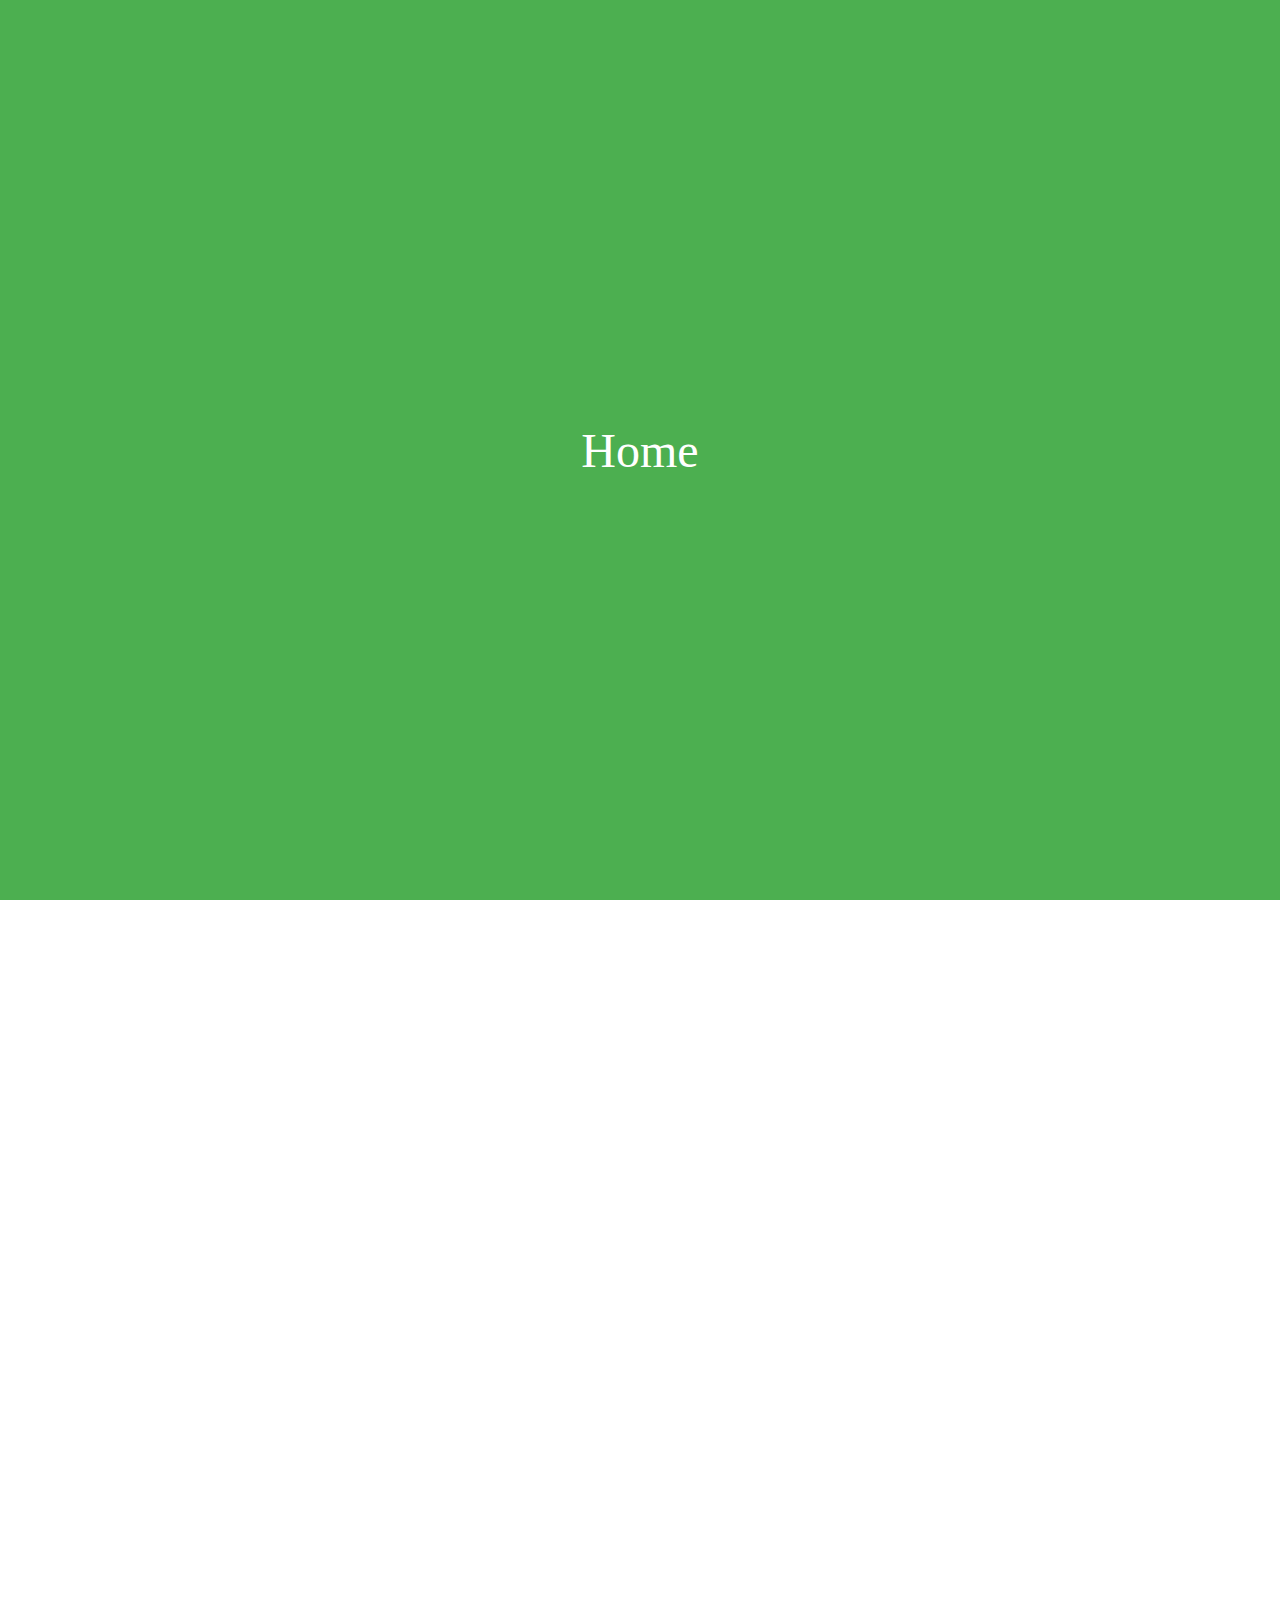
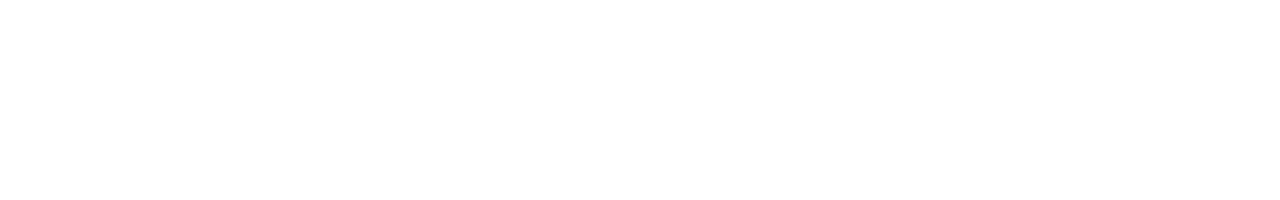
==== about.html @ 80a0be3d "updating overall style and adding image in about page" ====
<!DOCTYPE html>
<html lang="en">
  <head>
    <meta charset="UTF-8" />
    <meta name="viewport" content="width=device-width, initial-scale=1.0" />
    <title>Full Screen Scroll</title>
    <style>
      /* Basic reset to remove margin */
      * {
        margin: 0;
        padding: 0;
        box-sizing: border-box;
      }

      html,
      body {
        height: 100%;
        scroll-behavior: smooth; /* Smooth scrolling effect */
        overflow: hidden; /* Prevent default scroll */
      }

      /* Container to enable scroll snapping */
      body {
        overflow-y: scroll; /* Enable vertical scrolling */
        scroll-snap-type: y mandatory; /* Enable scroll snapping on Y-axis */
      }

      /* Each section will take full screen size */
      .section1,
      .section2 {
        height: 100vh; /* Full viewport height */
        display: flex;
        justify-content: center;
        align-items: center;
        font-size: 3rem;
        scroll-snap-align: start; /* Each section snaps to the start */
      }

      .section1 {
        background-color: #4caf50; /* Green */
        color: white;
      }

      .section2 {
        background-color: #2196f3; /* Blue */
        color: white;
      }
    </style>
  </head>
  <body>
    <div class="section1">Home</div>
    <div class="section2">About</div>
  </body>
</html>
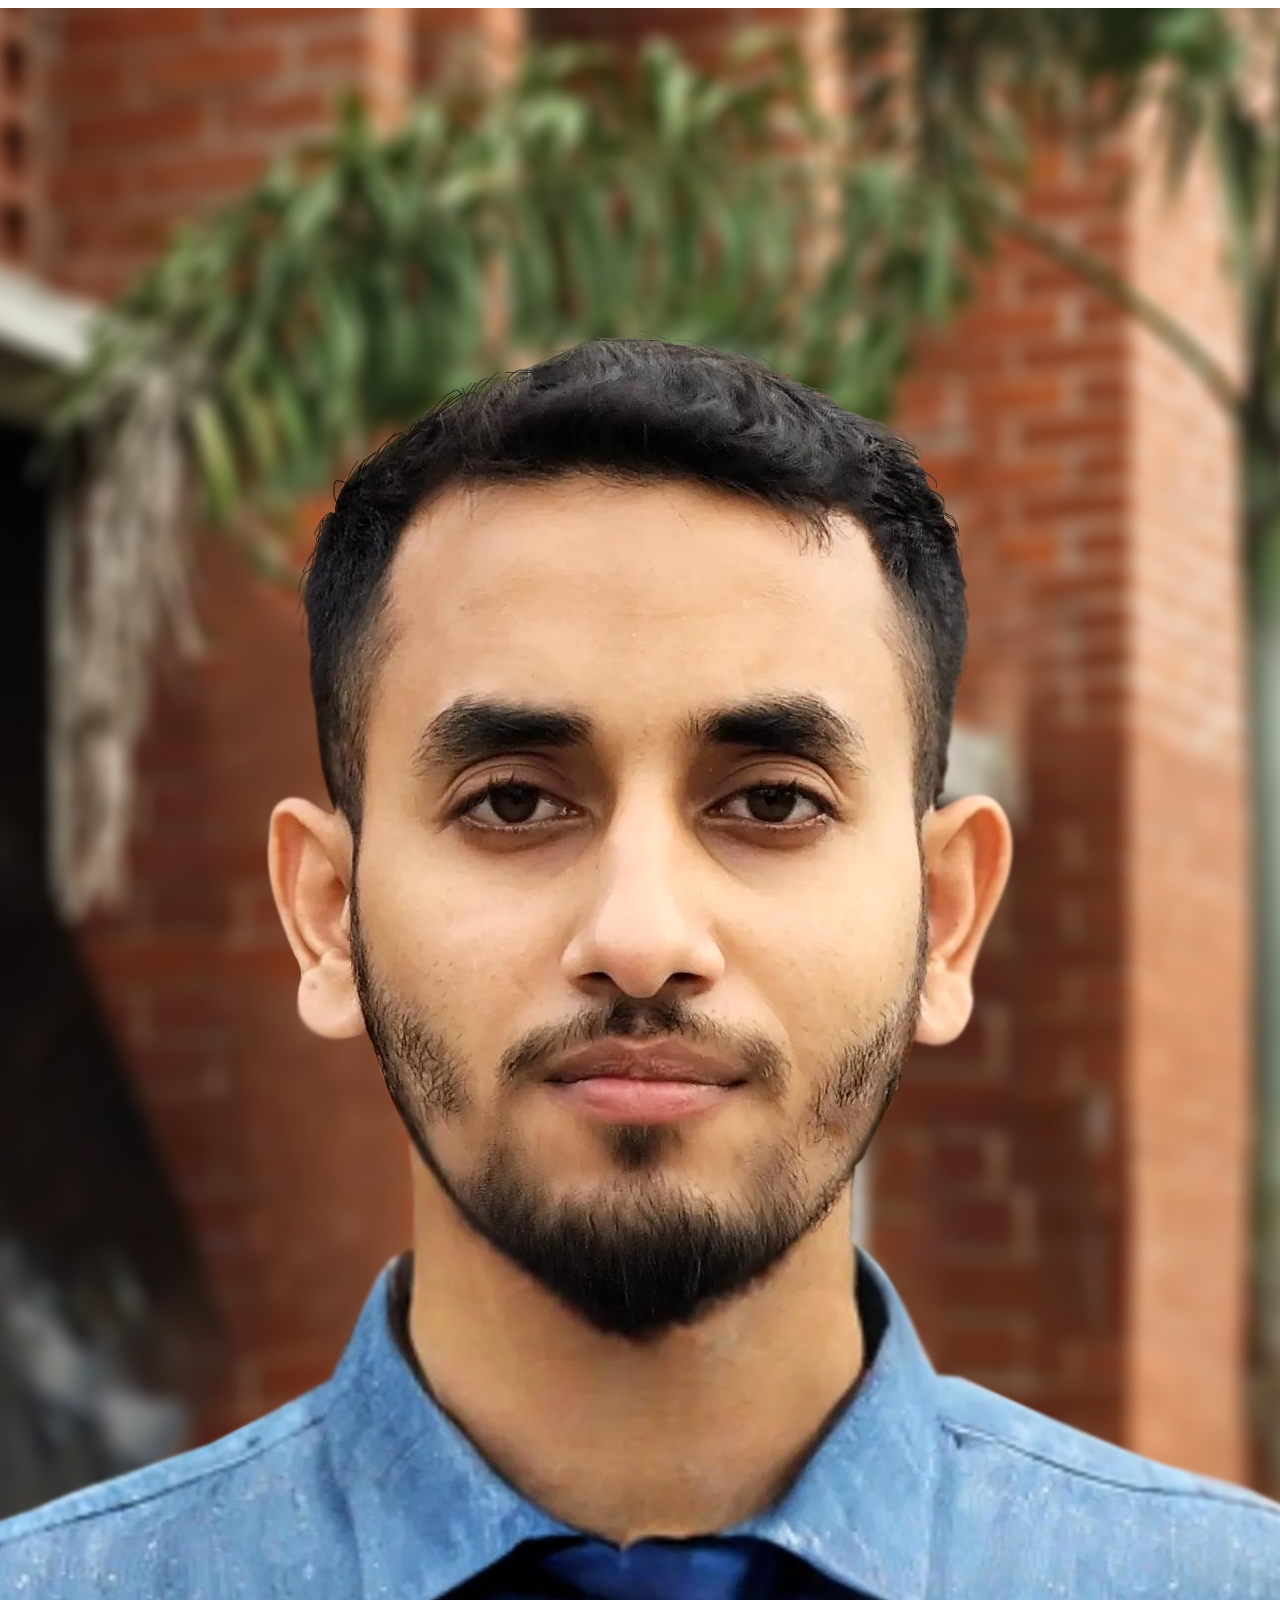
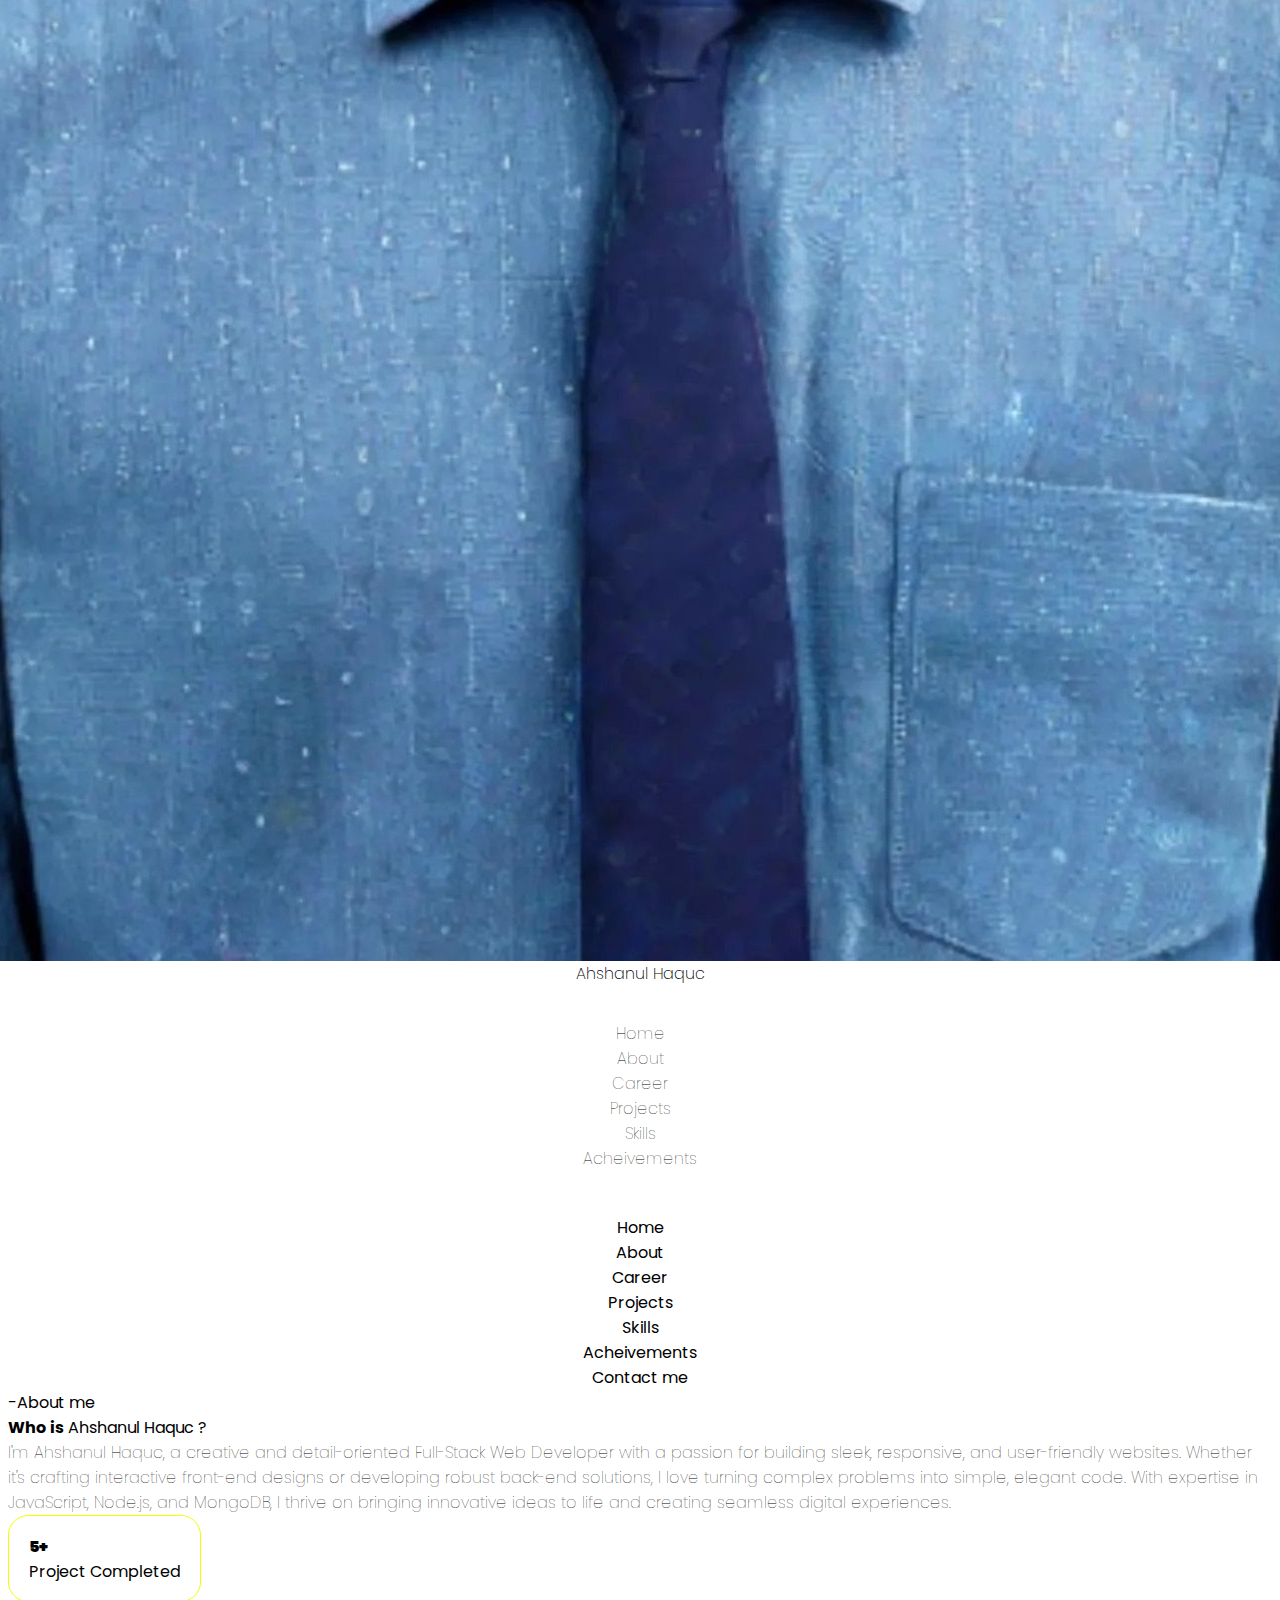
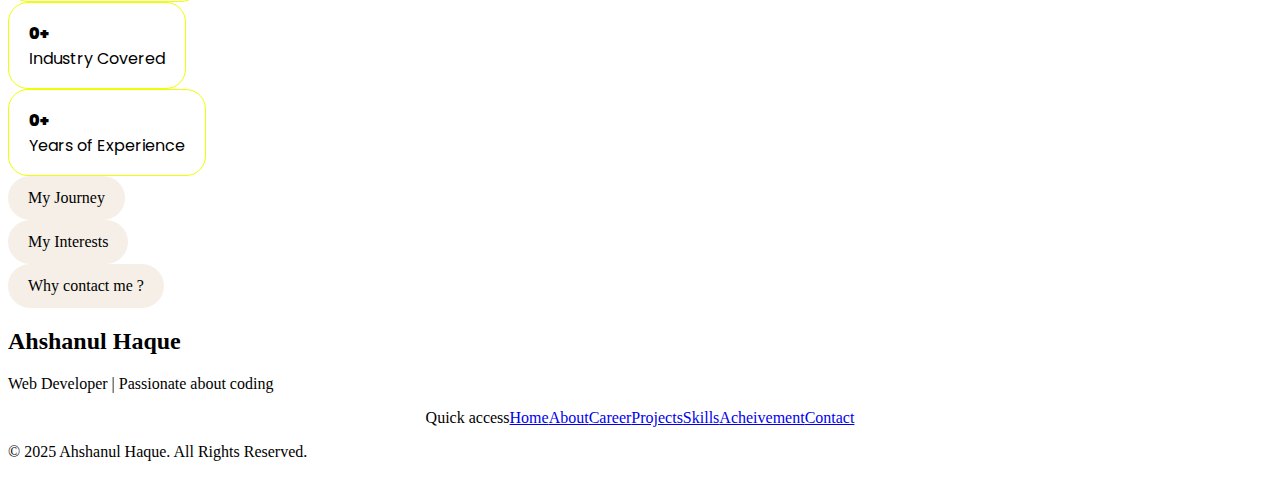
==== commit 722ce9bb: "starting making responsive with footer, navbar, project and career page" ====
--- a/about.html
+++ b/about.html
@@ -3,52 +3,243 @@
   <head>
     <meta charset="UTF-8" />
     <meta name="viewport" content="width=device-width, initial-scale=1.0" />
-    <title>Full Screen Scroll</title>
-    <style>
-      /* Basic reset to remove margin */
-      * {
-        margin: 0;
-        padding: 0;
-        box-sizing: border-box;
-      }
+    <title>My acheivement</title>
+    <link rel="icon" type="image/png" href="Title Pic.png" />
+    <link href="./output.css" rel="stylesheet" />
+    <script src="https://cdn.tailwindcss.com"></script>
+    <link rel="stylesheet" href="./style.css" />
+    <!-- google font  -->
+    <link
+      href="https://fonts.googleapis.com/css2?family=Poppins:wght@400;600&display=swap"
+      rel="stylesheet"
+    />
+    <!-- font awesome -->
+    <link
+      rel="stylesheet"
+      href="https://cdnjs.cloudflare.com/ajax/libs/font-awesome/6.5.1/css/all.min.css"
+    />
+  </head>
+  <body
+    class="overflow-y-scroll overflow-x-hidden h-screen w-screen bg-gradient-to-r from-[#284065] to-[#213555]"
+  >
+    <!-- nav bar -->
+    <div class="h-[60px] w-full center fixed z-50">
+      <div class="h-full w-[95%] bg-[#112749] rounded-[40px] flex mr-2 md:mr-0">
+        <div class="h-full w-3/4 md:w-1/4 flex">
+          <div class="h-full w-[60px] overflow-hidden center ml-1">
+            <img
+              class="h-[40px] w-[40px] rounded-[10px]"
+              src="MyImage.jpg"
+              alt=""
+            />
+          </div>
+          <div
+            class="h-full w-fit center ml-3 text-white text-lg md:text-2xl poppins-extralight"
+          >
+            Ahshanul Haquc
+          </div>
+        </div>
+        <!-- right side nav  -->
+        <!-- for phone -->
+        <div
+          class="h-full text-[#F5EFE7] w-1/4 flex justify-end items-center poppins-thin flex md:hidden"
+        >
+          <i
+            class="fa-solid fa-circle-chevron-down fa-2x mr-3"
+            id="menuIcon"
+            onclick="toggleMenu()"
+          ></i>
+        </div>
+        <!-- for desktop -->
+        <div
+          class="h-full text-[#F5EFE7] w-3/4 mr-[6px] flex justify-end items-center poppins-thin hidden md:flex"
+        >
+          <div
+            class="h-full w-fit px-6 center linkHover"
+            onclick="window.location.href='index.html'"
+          >
+            Home
+          </div>
+          <div
+            class="h-full w-fit px-6 center linkHover"
+            onclick="window.location.href='about.html'"
+          >
+            About
+          </div>
+          <div
+            class="h-full w-fit px-6 center linkHover"
+            onclick="window.location.href='career.html'"
+          >
+            Career
+          </div>
+          <div
+            class="h-full w-fit px-6 center linkHover"
+            onclick="window.location.href='projects.html'"
+          >
+            Projects
+          </div>
+          <div
+            class="h-full w-fit px-6 center linkHover"
+            onclick="window.location.href='skills.html'"
+          >
+            Skills
+          </div>
+          <div
+            class="h-full w-fit px-6 center linkHover"
+            onclick="window.location.href='acheivement.html'"
+          >
+            Acheivements
+          </div>
+          <div
+            class="buttons poppins-thin"
+            onclick="window.location.href='contact.html'"
+          >
+            Contact me
+          </div>
+          <!-- etate education dewa jete pare -->
+        </div>
+      </div>
+    </div>
+    <!-- showing popup while clicking menu in phone  -->
+    <div
+      class="h-screen w-screen bg-[#213555] text-white pt-[80px] fixed top-0 left-[-400px] z-40 flex flex-col justify-start items-center poppins-regular text-xl duration-500 md:hidden"
+      id="menuDiv"
+    >
+      <div
+        class="h-10 w-full center linkHover my-3"
+        onclick="window.location.href='index.html'"
+      >
+        Home
+      </div>
+      <div
+        class="h-10 w-full center linkHover my-3"
+        onclick="window.location.href='about.html'"
+      >
+        About
+      </div>
+      <div
+        class="h-10 w-full center linkHover my-3"
+        onclick="window.location.href='career.html'"
+      >
+        Career
+      </div>
+      <div
+        class="h-10 w-full center linkHover my-3"
+        onclick="window.location.href='projects.html'"
+      >
+        Projects
+      </div>
+      <div
+        class="h-10 w-full center linkHover my-3"
+        onclick="window.location.href='skills.html'"
+      >
+        Skills
+      </div>
+      <div
+        class="h-10 w-full center linkHover my-3"
+        onclick="window.location.href='acheivement.html'"
+      >
+        Acheivements
+      </div>
+      <div
+        class="h-10 w-full center linkHover my-3"
+        onclick="window.location.href='contact.html'"
+      >
+        Contact me
+      </div>
+    </div>
+    <!-- ----------------end--------- -->
+    <!-- Section -->
+    <div
+      class="section h-screen w-screen flex bg-gradient-to-r from-[#284065] to-[#213555] text-white"
+    >
+      <!-- left side part -->
+      <div class="w-1/2 h-full center">
+        <img class="h-[500px]" src="aboutPagePic.png" alt="" />
+      </div>
+      <!-- right side part -->
+      <div class="w-1/2 h-full flex flex-col justify-center gap-5 pr-[60px]">
+        <div class="h-fit w-full poppins-regular text-xl">
+          <span>-</span>About me
+        </div>
+        <div class="h-fit w-full text-5xl">
+          <span class="poppins-bold">Who is</span>&nbsp;<span
+            class="poppins-regular text-[#EDFF00]"
+            >Ahshanul Haquc ?</span
+          >
+        </div>
+        <div class="h-fit w-full poppins-thin text-sm">
+          I'm Ahshanul Haquc, a creative and detail-oriented Full-Stack Web
+          Developer with a passion for building sleek, responsive, and
+          user-friendly websites. Whether it's crafting interactive front-end
+          designs or developing robust back-end solutions, I love turning
+          complex problems into simple, elegant code. With expertise in
+          JavaScript, Node.js, and MongoDB, I thrive on bringing innovative
+          ideas to life and creating seamless digital experiences.
+        </div>
+        <div class="h-fit w-full flex gap-3">
+          <div class="box">
+            <div class="poppins-black text-4xl">5+</div>
+            <div class="poppins-regular">Project Completed</div>
+          </div>
+          <div class="box">
+            <div class="poppins-black text-4xl">0+</div>
+            <div class="poppins-regular">Industry Covered</div>
+          </div>
+          <div class="box">
+            <div class="poppins-black text-4xl">0+</div>
+            <div class="poppins-regular">Years of Experience</div>
+          </div>
+        </div>
+        <div class="h-fit w-full mt-[5.5rem] flex gap-2">
+          <div
+            class="buttons bg-[#00A300] text-white poppins-normal hoverScale"
+          >
+            My Journey
+          </div>
+          <div
+            class="buttons bg-[#00A300] text-white poppins-normal hoverScale"
+          >
+            My Interests
+          </div>
+          <div
+            class="buttons bg-[#00A300] text-white poppins-normal hoverScale"
+          >
+            Why contact me ?
+          </div>
+        </div>
+      </div>
+    </div>
+  </body>
+  <footer class="bg-gray-900 text-white py-6">
+    <div
+      class="container mx-auto flex flex-col md:flex-row justify-between items-center px-4"
+    >
+      <div class="text-center md:text-left">
+        <h2 class="text-xl font-semibold">Ahshanul Haque</h2>
+        <p class="text-gray-400 text-sm">
+          Web Developer | Passionate about coding
+        </p>
+      </div>
 
-      html,
-      body {
-        height: 100%;
-        scroll-behavior: smooth; /* Smooth scrolling effect */
-        overflow: hidden; /* Prevent default scroll */
-      }
+      <div class="center flex-col mt-4 md:mt-0 text-[11px] md:text-[15px]">
+        <div class="text-gray-500">Quick access</div>
+        <div class="center gap-3 md:gap-5 mt-2 md:mt-0">
+          <a href="#" class="hover:text-blue-400">Home</a>
+          <a href="#about" class="hover:text-blue-400">About</a>
+          <a href="#skills" class="hover:text-blue-400">Career</a>
+          <a href="#projects" class="hover:text-blue-400">Projects</a>
+          <a href="#projects" class="hover:text-blue-400">Skills</a>
+          <a href="#projects" class="hover:text-blue-400">Acheivement</a>
+          <a href="#contact" class="hover:text-blue-400">Contact</a>
+        </div>
+      </div>
 
-      /* Container to enable scroll snapping */
-      body {
-        overflow-y: scroll; /* Enable vertical scrolling */
-        scroll-snap-type: y mandatory; /* Enable scroll snapping on Y-axis */
-      }
-
-      /* Each section will take full screen size */
-      .section1,
-      .section2 {
-        height: 100vh; /* Full viewport height */
-        display: flex;
-        justify-content: center;
-        align-items: center;
-        font-size: 3rem;
-        scroll-snap-align: start; /* Each section snaps to the start */
-      }
-
-      .section1 {
-        background-color: #4caf50; /* Green */
-        color: white;
-      }
-
-      .section2 {
-        background-color: #2196f3; /* Blue */
-        color: white;
-      }
-    </style>
-  </head>
-  <body>
-    <div class="section1">Home</div>
-    <div class="section2">About</div>
-  </body>
+      <div class="mt-4 md:mt-0">
+        <p class="text-gray-400 text-sm">
+          © 2025 Ahshanul Haque. All Rights Reserved.
+        </p>
+      </div>
+    </div>
+  </footer>
 </html>
--- a/output.css
+++ b/output.css
@@ -0,0 +1 @@
+
--- a/style.css
+++ b/style.css
@@ -0,0 +1,389 @@
+@tailwind base;
+@tailwind components;
+@tailwind utilities;
+
+/* ------common style------------- */
+.center {
+  display: flex;
+  justify-content: center;
+  align-items: center;
+}
+.hoverScale {
+}
+.hoverScale:hover {
+  transform: scale(1.1);
+  cursor: pointer;
+}
+
+/* ------------nav bar----------- */
+.linkHover {
+  position: relative;
+  transition: all 0.3s ease-out;
+}
+
+.linkHover::after {
+  content: "";
+  position: absolute;
+  bottom: 0;
+  left: 0;
+  width: 0; /* Start with no width */
+  height: 2px; /* The desired border height */
+  background-color: #f5efe7; /* Border color */
+  transition: width 0.3s ease-out; /* Smooth transition for width */
+}
+
+.linkHover:hover {
+  cursor: pointer;
+  color: #f5efe7;
+}
+
+.linkHover:hover::after {
+  width: 100%; /* Expands the border to full width on hover */
+}
+
+/* ------------------- */
+/* common styles  */
+.box {
+  height: 85px;
+  width: fit-content;
+  padding-left: 20px;
+  padding-right: 20px;
+  display: flex;
+  flex-direction: column;
+  justify-content: center;
+  border: 1px solid #edff00;
+  border-radius: 20px;
+  transition: transform 0.5s ease-out;
+}
+.box:hover {
+  transform: translateY(-10px);
+  cursor: default;
+}
+
+.buttons {
+  height: 44px;
+  width: fit-content;
+  padding: 0px 20px;
+  background-color: #f5efe7;
+  color: black;
+  border-radius: 25px;
+  display: flex;
+  justify-content: center;
+  align-items: center;
+  transition: all 0.2s ease-out;
+}
+.buttons:hover {
+  background-color: rgb(0, 163, 0);
+  color: white;
+  cursor: pointer;
+}
+
+/* ----------end-------- */
+
+.animateImage {
+  animation: ImageAnimation 2s ease-in-out infinite alternate;
+}
+@keyframes ImageAnimation {
+  0% {
+    transform: rotate(20deg);
+  }
+  100% {
+    transform: rotate(-20deg);
+  }
+}
+
+/* -----------start--------- */
+/* this is for home page color wave  */
+.dot {
+  background-color: white;
+  animation: waveColor 2s ease-in-out infinite alternate;
+}
+
+/* Wave-like color animation */
+@keyframes waveColor {
+  0% {
+    background-color: rgb(251, 255, 0);
+  }
+  50% {
+    background-color: #ff0000; /* Bright green */
+  }
+  100% {
+    background-color: #ffd3d3;
+  }
+}
+
+/* Staggering the animations with delays */
+.dot:nth-child(1) {
+  animation-delay: 0s;
+}
+.dot:nth-child(2) {
+  animation-delay: 0.2s;
+}
+.dot:nth-child(3) {
+  animation-delay: 0.4s;
+}
+.dot:nth-child(4) {
+  animation-delay: 0.6s;
+}
+.dot:nth-child(5) {
+  animation-delay: 0.8s;
+}
+.dot:nth-child(6) {
+  animation-delay: 1s;
+}
+.dot:nth-child(7) {
+  animation-delay: 1.2s;
+}
+.dot:nth-child(8) {
+  animation-delay: 1.4s;
+}
+.dot:nth-child(9) {
+  animation-delay: 1.6s;
+}
+.dot:nth-child(10) {
+  animation-delay: 1.8s;
+}
+.dot:nth-child(11) {
+  animation-delay: 2s;
+}
+.dot:nth-child(12) {
+  animation-delay: 2.2s;
+}
+/* ---------end-------- */
+
+/* google font  */
+.poppins-thin {
+  font-family: "Poppins", serif;
+  font-weight: 100;
+  font-style: normal;
+}
+
+.poppins-extralight {
+  font-family: "Poppins", serif;
+  font-weight: 200;
+  font-style: normal;
+}
+
+.poppins-light {
+  font-family: "Poppins", serif;
+  font-weight: 300;
+  font-style: normal;
+}
+
+.poppins-regular {
+  font-family: "Poppins", serif;
+  font-weight: 400;
+  font-style: normal;
+}
+
+.poppins-medium {
+  font-family: "Poppins", serif;
+  font-weight: 500;
+  font-style: normal;
+}
+
+.poppins-semibold {
+  font-family: "Poppins", serif;
+  font-weight: 600;
+  font-style: normal;
+}
+
+.poppins-bold {
+  font-family: "Poppins", serif;
+  font-weight: 700;
+  font-style: normal;
+}
+
+.poppins-extrabold {
+  font-family: "Poppins", serif;
+  font-weight: 800;
+  font-style: normal;
+}
+
+.poppins-black {
+  font-family: "Poppins", serif;
+  font-weight: 900;
+  font-style: normal;
+}
+
+/* ---------acheivement------- */
+.acheivementSmallBox {
+  width: 92%;
+  height: 360px;
+  padding: 20px;
+  border-radius: 30px;
+  background: linear-gradient(90deg, #112749, #05090f);
+  border-top: 1px solid #fb7500;
+  border-bottom: 1px solid #fb7500;
+  /* background-color: #112749; */
+  overflow: hidden;
+  position: relative;
+}
+
+.acheivementSmallBox::before {
+  content: "";
+  height: 100%;
+  width: 0%;
+  position: absolute;
+  top: 0%;
+  left: 0%;
+  background-color: #112749;
+  /* background: linear-gradient(90deg, #112749, #05090f); */
+  transition: all 0.8s ease-out;
+  z-index: 1;
+}
+.acheivementSmallBox:hover::before {
+  width: 100%;
+  border-top: 1px solid #fbf700;
+  border-bottom: 1px solid #fb7500;
+  border-radius: 30px;
+}
+
+/* -----------projects---------- */
+.projectSmallBox {
+  width: 600px;
+  height: 250px;
+  border-radius: 30px;
+  background-color: #112749;
+  border: 1px solid #fb7500;
+  overflow: hidden;
+  position: relative;
+}
+.projectSmallBox::before {
+  content: "";
+  width: 605px;
+  height: 285px;
+
+  position: absolute;
+  top: 0px;
+  right: -0px;
+  /* z-index: -1; */
+}
+
+/* .projectSmallBox:nth-child(1) {
+  background: linear-gradient(180deg, #fb0049, #d7003d);
+}
+.projectSmallBox:nth-child(2) {
+  background: linear-gradient(180deg, #e8d5ff, #c8aee7);
+}
+.projectSmallBox:nth-child(3) {
+  background: linear-gradient(180deg, #e8d5ff, #c8aee7);
+}
+.projectSmallBox:nth-child(4) {
+  background: linear-gradient(180deg, #fb7500, #c75d00);
+} */
+.button2 {
+  width: 143px;
+  height: 40px;
+  /* border: 1px solid #213555; */
+  border-radius: 10px;
+  color: white;
+  background-color: #060606;
+  transition: all 0.3s ease;
+}
+.button2:hover {
+  transform: scale(1.1);
+  cursor: pointer;
+  box-shadow: 0px 0px 5px white;
+}
+
+/* --------skills---------- */
+
+.motionBox {
+  height: 170px;
+  min-width: 135px;
+  background-color: #213555;
+  border-radius: 20px;
+  border: 1px solid white;
+  box-shadow: 0px 0px 6px white;
+  display: flex;
+  flex-direction: column;
+  justify-content: space-around;
+  align-items: center;
+  position: absolute;
+  right: -15%;
+  /* animation: motionAllBoxsRightToLeft 28s linear infinite; */
+  animation: motionAllBoxsRightToLeft 28s linear infinite,
+    upDownMoveMotion 3s linear infinite alternate;
+}
+
+@keyframes motionAllBoxsRightToLeft {
+  0% {
+    right: -10%;
+  }
+  100% {
+    right: 100%;
+  }
+}
+@keyframes upDownMoveMotion {
+  0% {
+    transform: translateY(50px);
+  }
+  100% {
+    transform: translateY(-50px);
+  }
+}
+
+.motionBox:nth-child(1) {
+  animation-delay: 0s;
+}
+.motionBox:nth-child(2) {
+  animation-delay: 4s;
+}
+.motionBox:nth-child(3) {
+  animation-delay: 8s;
+}
+.motionBox:nth-child(4) {
+  animation-delay: 12s;
+}
+.motionBox:nth-child(5) {
+  animation-delay: 16s;
+}
+.motionBox:nth-child(6) {
+  animation-delay: 20s;
+}
+.motionBox:nth-child(7) {
+  animation-delay: 24s;
+}
+.motionBox:nth-child(8) {
+  animation-delay: 24s;
+}
+.motionBox:nth-child(9) {
+  animation-delay: 28s;
+}
+
+.skillMainBox {
+  height: 470px;
+  width: 375px;
+  background-color: #fffce7;
+  border-radius: 20px;
+  position: relative;
+  overflow: hidden;
+}
+.skillSmallBox {
+  height: 100%; /* h-[75%] */
+  width: 100%;
+  font-family: "Poppins", sans-serif; /* poppins-bold */
+  font-weight: bold; /* Equivalent to bold text */
+  color: #213555; /* text-[#213555] */
+  background-color: #ffec58; /* bg-[#FFEC58] */
+  font-size: 1.5rem; /* text-2xl (2xl = 1.5rem) */
+  border-top-left-radius: 40px; /* rounded-tl-[40px] */
+  border-top-right-radius: 40px; /* rounded-tr-[40px] */
+  padding-left: 1.5rem; /* pl-6 (6 = 1.5rem) */
+  padding-top: 2rem; /* pt-8 (8 = 2rem) */
+  display: flex; /* flex */
+  flex-direction: column; /* flex-col */
+  gap: 0.75rem; /* gap-3 (3 = 0.75rem) */
+  transition: all 0.5s ease-in-out 0.3s;
+  position: absolute;
+  top: 25%;
+  left: 0%;
+}
+.upWhenHover {
+  border-radius: 20px;
+  position: absolute;
+  top: 0%;
+  height: 100%;
+  width: 100%;
+}
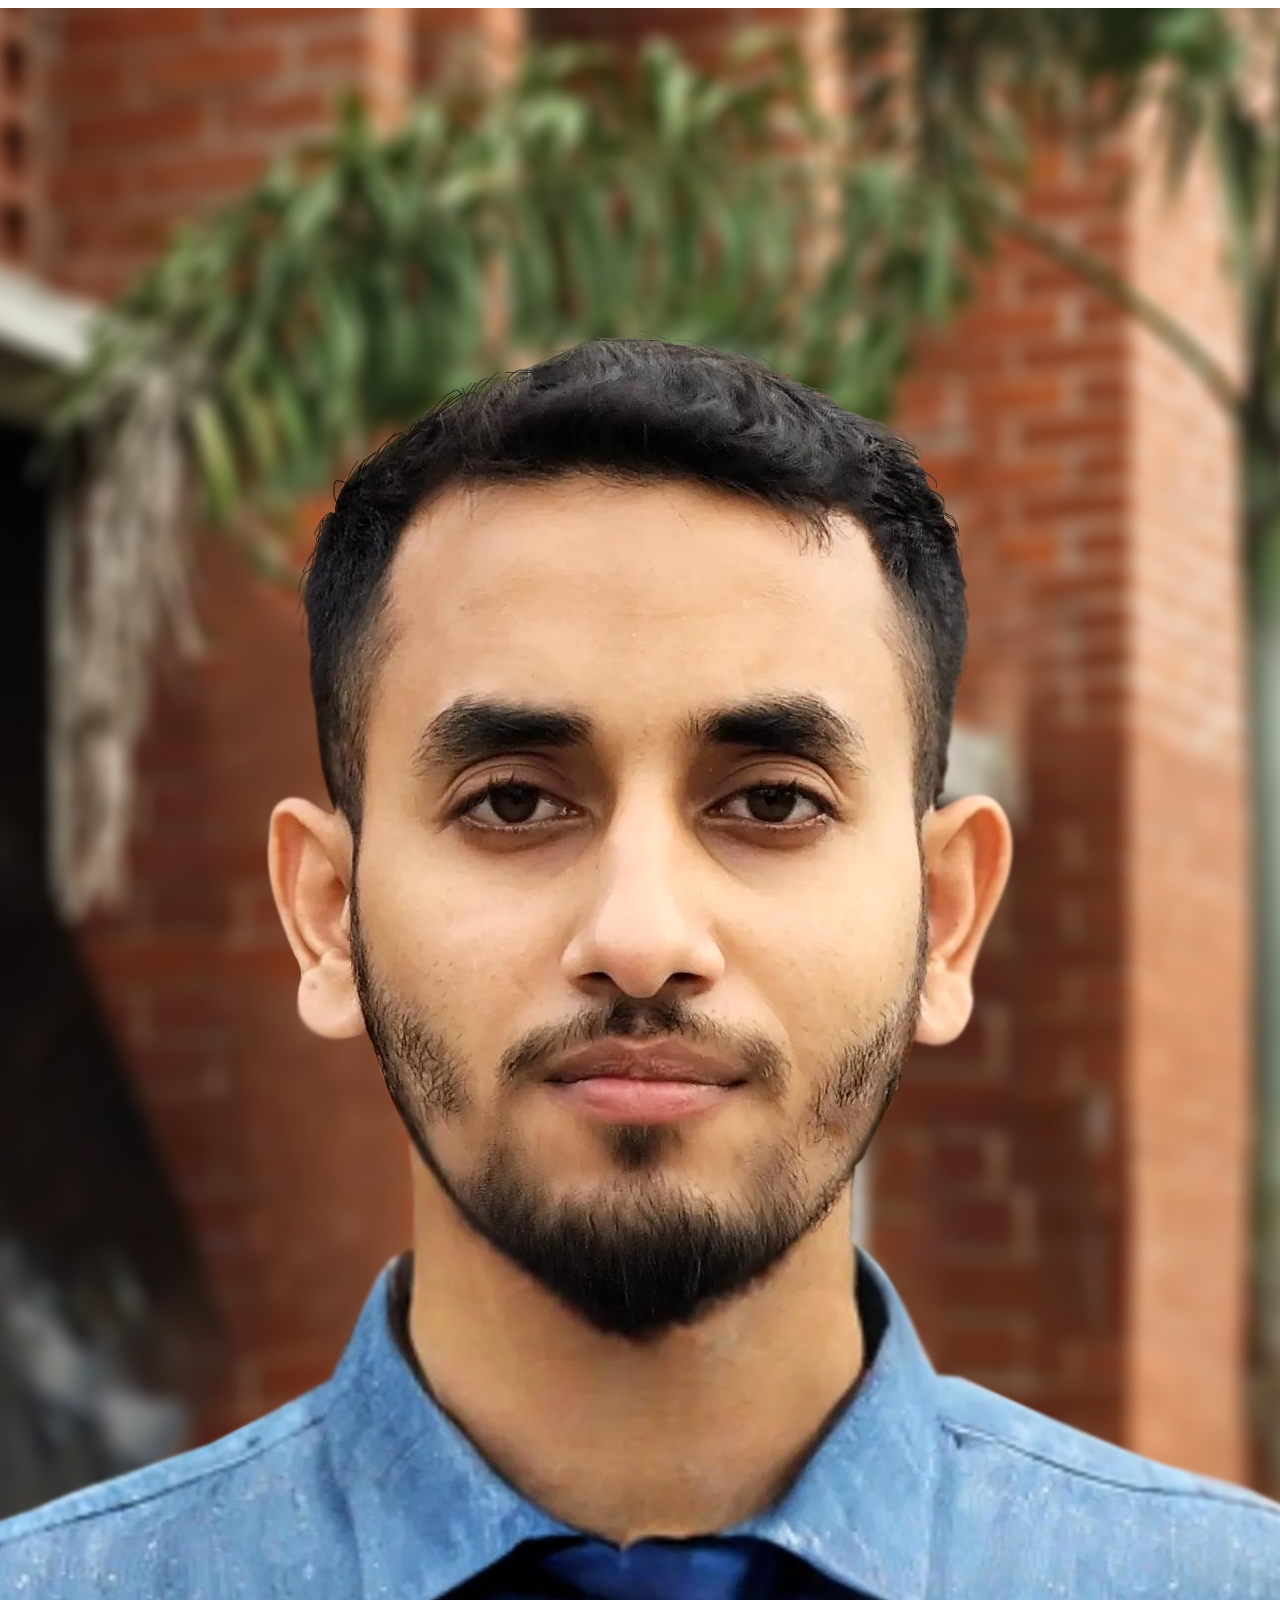
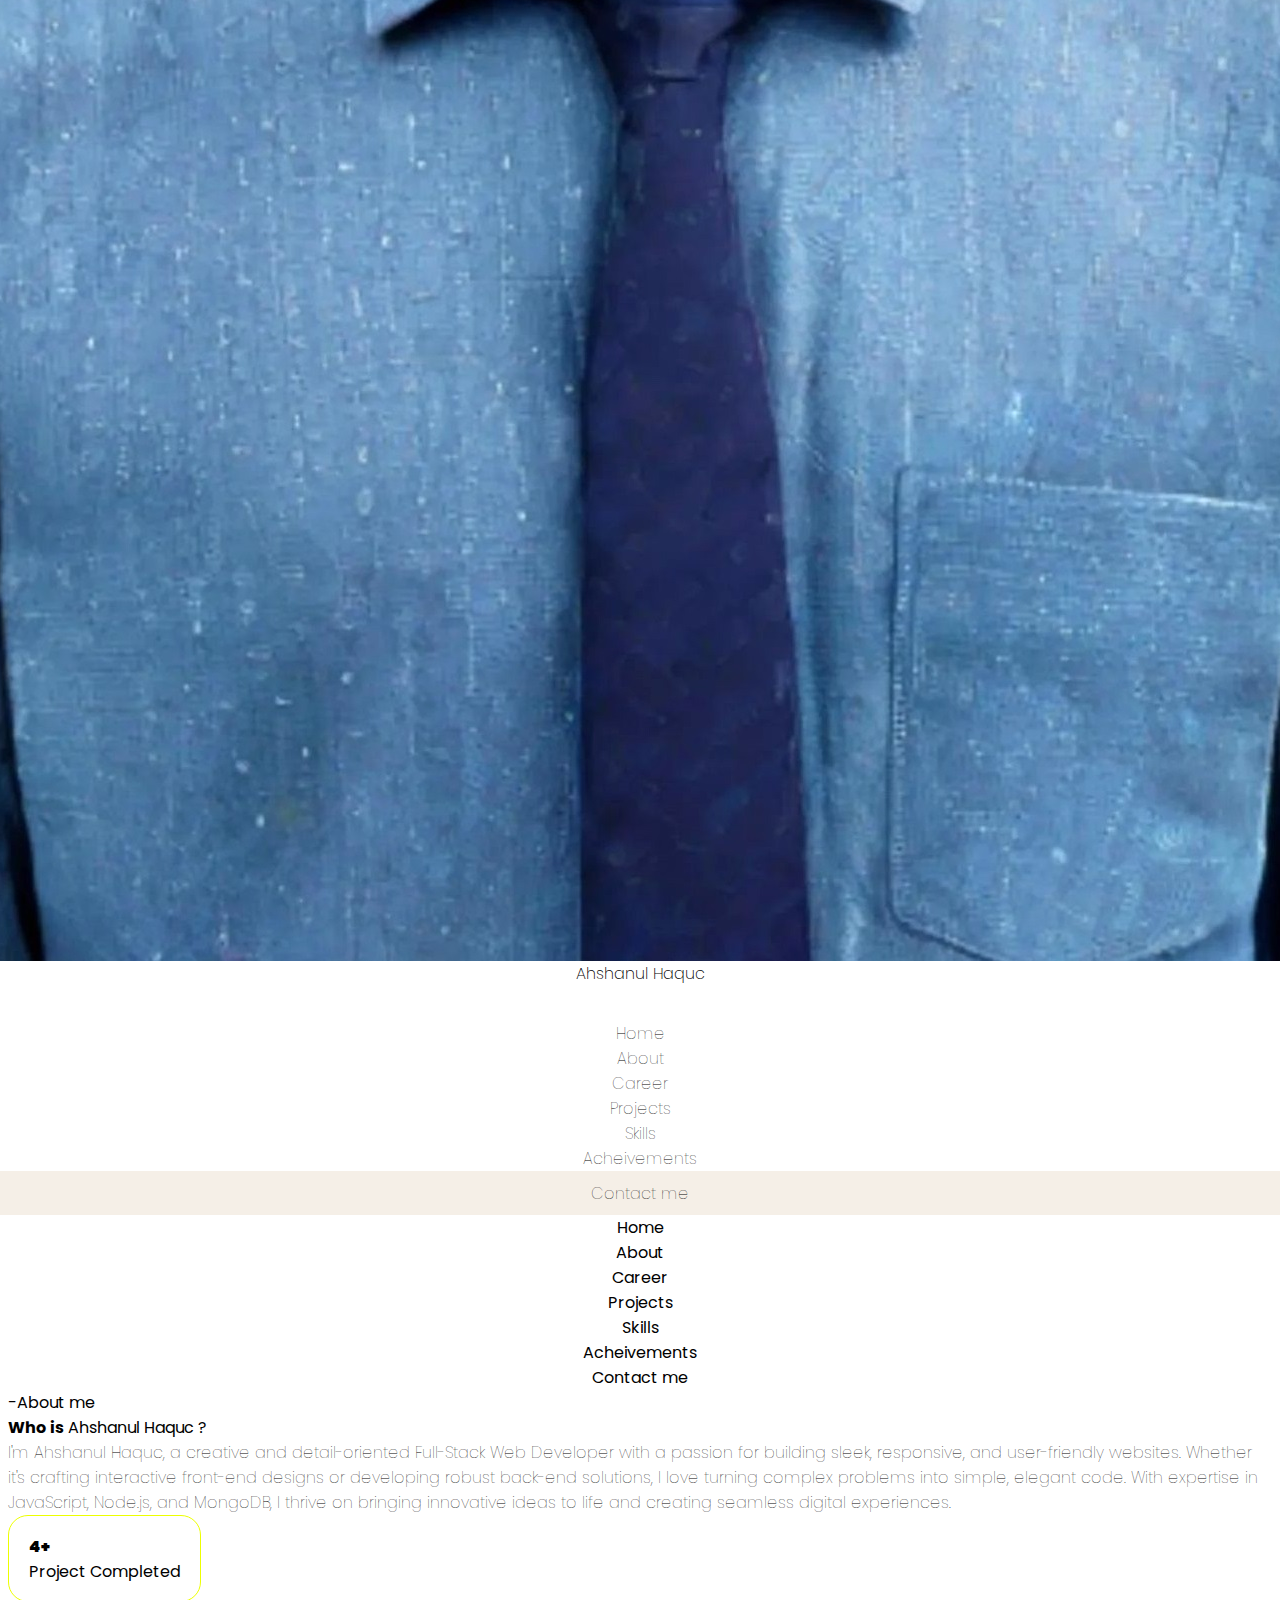
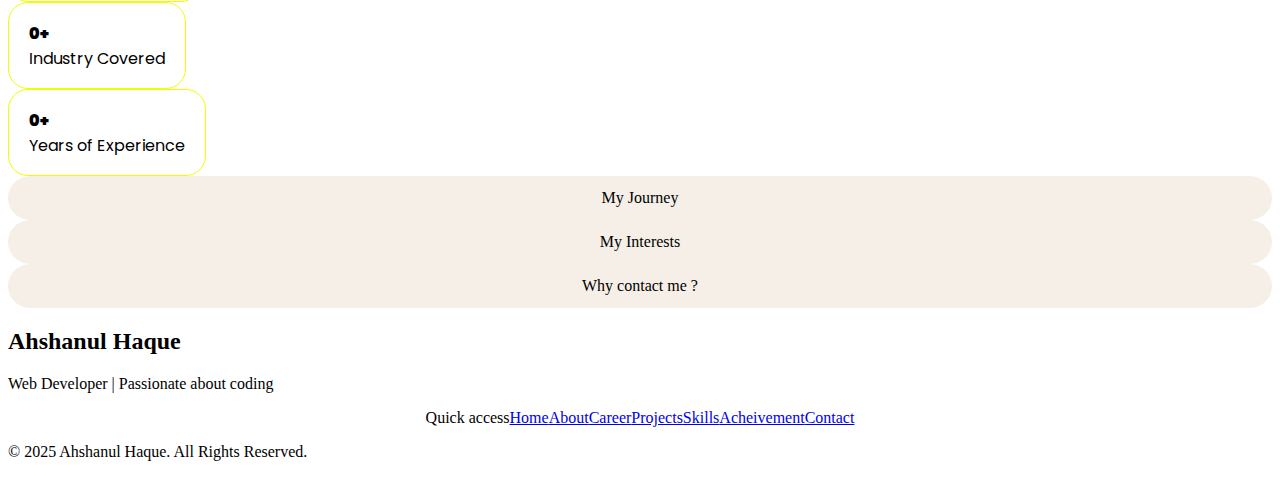
==== commit b52684b1: "making all responsive except home part" ====
--- a/about.html
+++ b/about.html
@@ -151,24 +151,28 @@
     <!-- ----------------end--------- -->
     <!-- Section -->
     <div
-      class="section h-screen w-screen flex bg-gradient-to-r from-[#284065] to-[#213555] text-white"
+      class="section min-h-screen max-h-fit w-screen pt-[80px] md:pt[5vh] flex flex-col md:flex-row bg-gradient-to-r from-[#284065] to-[#213555] text-white"
     >
       <!-- left side part -->
-      <div class="w-1/2 h-full center">
-        <img class="h-[500px]" src="aboutPagePic.png" alt="" />
+      <div class="w-full h-1/2 md:w-1/2 md:h-full center">
+        <img class="h-[300px] md:h-[500px]" src="aboutPagePic.png" alt="" />
       </div>
       <!-- right side part -->
-      <div class="w-1/2 h-full flex flex-col justify-center gap-5 pr-[60px]">
-        <div class="h-fit w-full poppins-regular text-xl">
+      <div
+        class="w-full h-1/2 p-3 md:w-1/2 md:h-full flex flex-col justify-center items-center gap-1 md:gap-5 md:pr-[60px]"
+      >
+        <div class="h-fit w-full poppins-regular text-sm md:text-xl">
           <span>-</span>About me
         </div>
-        <div class="h-fit w-full text-5xl">
+        <div class="h-fit w-full text-xl md:text-5xl">
           <span class="poppins-bold">Who is</span>&nbsp;<span
             class="poppins-regular text-[#EDFF00]"
             >Ahshanul Haquc ?</span
           >
         </div>
-        <div class="h-fit w-full poppins-thin text-sm">
+        <div
+          class="h-fit w-full poppins-thin text-sm text-gray-300 md:text-white"
+        >
           I'm Ahshanul Haquc, a creative and detail-oriented Full-Stack Web
           Developer with a passion for building sleek, responsive, and
           user-friendly websites. Whether it's crafting interactive front-end
@@ -177,39 +181,46 @@
           JavaScript, Node.js, and MongoDB, I thrive on bringing innovative
           ideas to life and creating seamless digital experiences.
         </div>
-        <div class="h-fit w-full flex gap-3">
+        <div class="h-fit w-full mt-5 md:mt-0 flex gap-1 md:gap-3">
           <div class="box">
-            <div class="poppins-black text-4xl">5+</div>
-            <div class="poppins-regular">Project Completed</div>
+            <div class="poppins-black text-4xl">4+</div>
+            <div class="poppins-regular text-[8px] md:text-[16px]">
+              Project Completed
+            </div>
           </div>
           <div class="box">
             <div class="poppins-black text-4xl">0+</div>
-            <div class="poppins-regular">Industry Covered</div>
+            <div class="poppins-regular text-[8px] md:text-[16px]">
+              Industry Covered
+            </div>
           </div>
           <div class="box">
             <div class="poppins-black text-4xl">0+</div>
-            <div class="poppins-regular">Years of Experience</div>
-          </div>
-        </div>
-        <div class="h-fit w-full mt-[5.5rem] flex gap-2">
-          <div
-            class="buttons bg-[#00A300] text-white poppins-normal hoverScale"
+            <div class="poppins-regular text-[8px] md:text-[16px]">
+              Years of Experience
+            </div>
+          </div>
+        </div>
+        <div class="h-fit w-full mt-5 md:mt-[5.5rem] flex gap-2">
+          <div
+            class="buttons w-[150px] md:w-fit text-[10px] md:text-[16px] bg-[#00A300] text-white poppins-normal hoverScale"
           >
             My Journey
           </div>
           <div
-            class="buttons bg-[#00A300] text-white poppins-normal hoverScale"
+            class="buttons w-[150px] md:w-fit text-[10px] md:text-[16px] bg-[#00A300] text-white poppins-normal hoverScale"
           >
             My Interests
           </div>
           <div
-            class="buttons bg-[#00A300] text-white poppins-normal hoverScale"
+            class="buttons w-[200px] md:w-fit text-[10px] md:text-[16px] bg-[#00A300] text-white poppins-normal hoverScale"
           >
             Why contact me ?
           </div>
         </div>
       </div>
     </div>
+    <script src="script.js"></script>
   </body>
   <footer class="bg-gray-900 text-white py-6">
     <div
--- a/style.css
+++ b/style.css
@@ -62,7 +62,6 @@
 
 .buttons {
   height: 44px;
-  width: fit-content;
   padding: 0px 20px;
   background-color: #f5efe7;
   color: black;
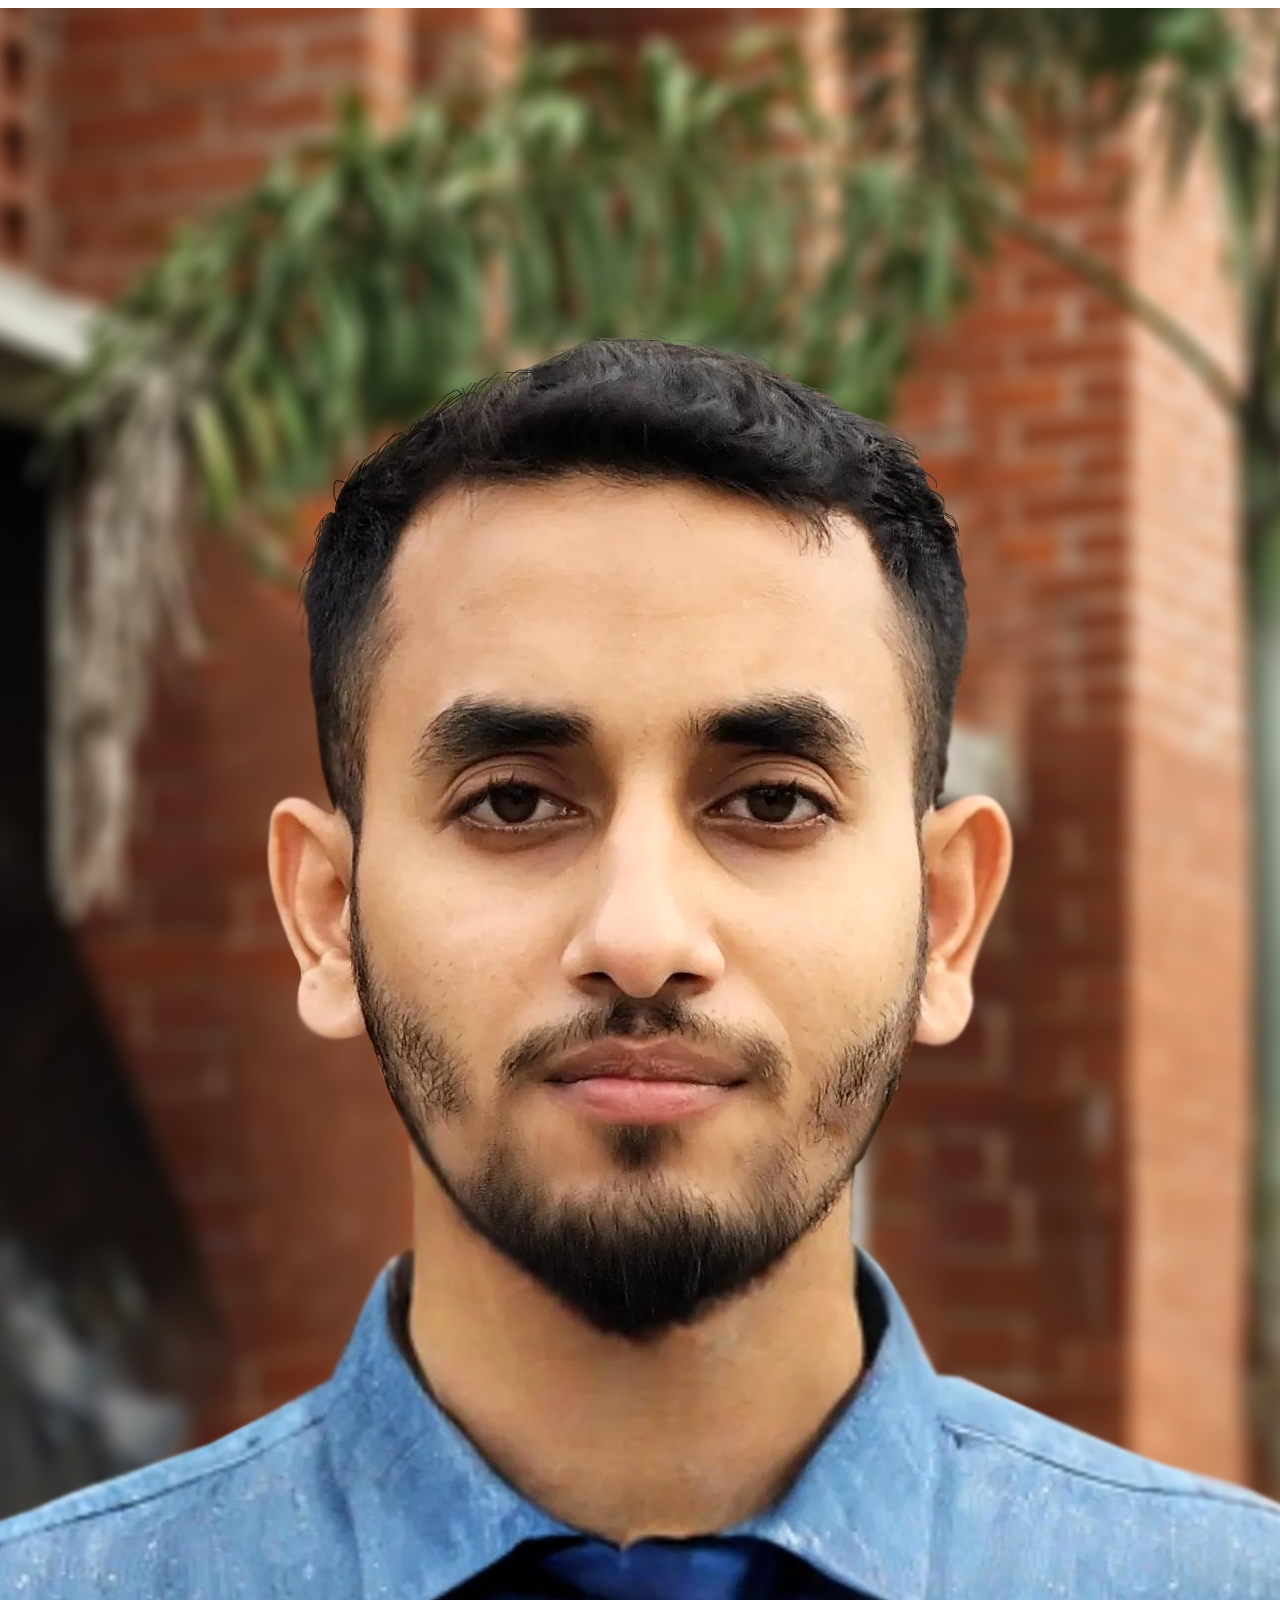
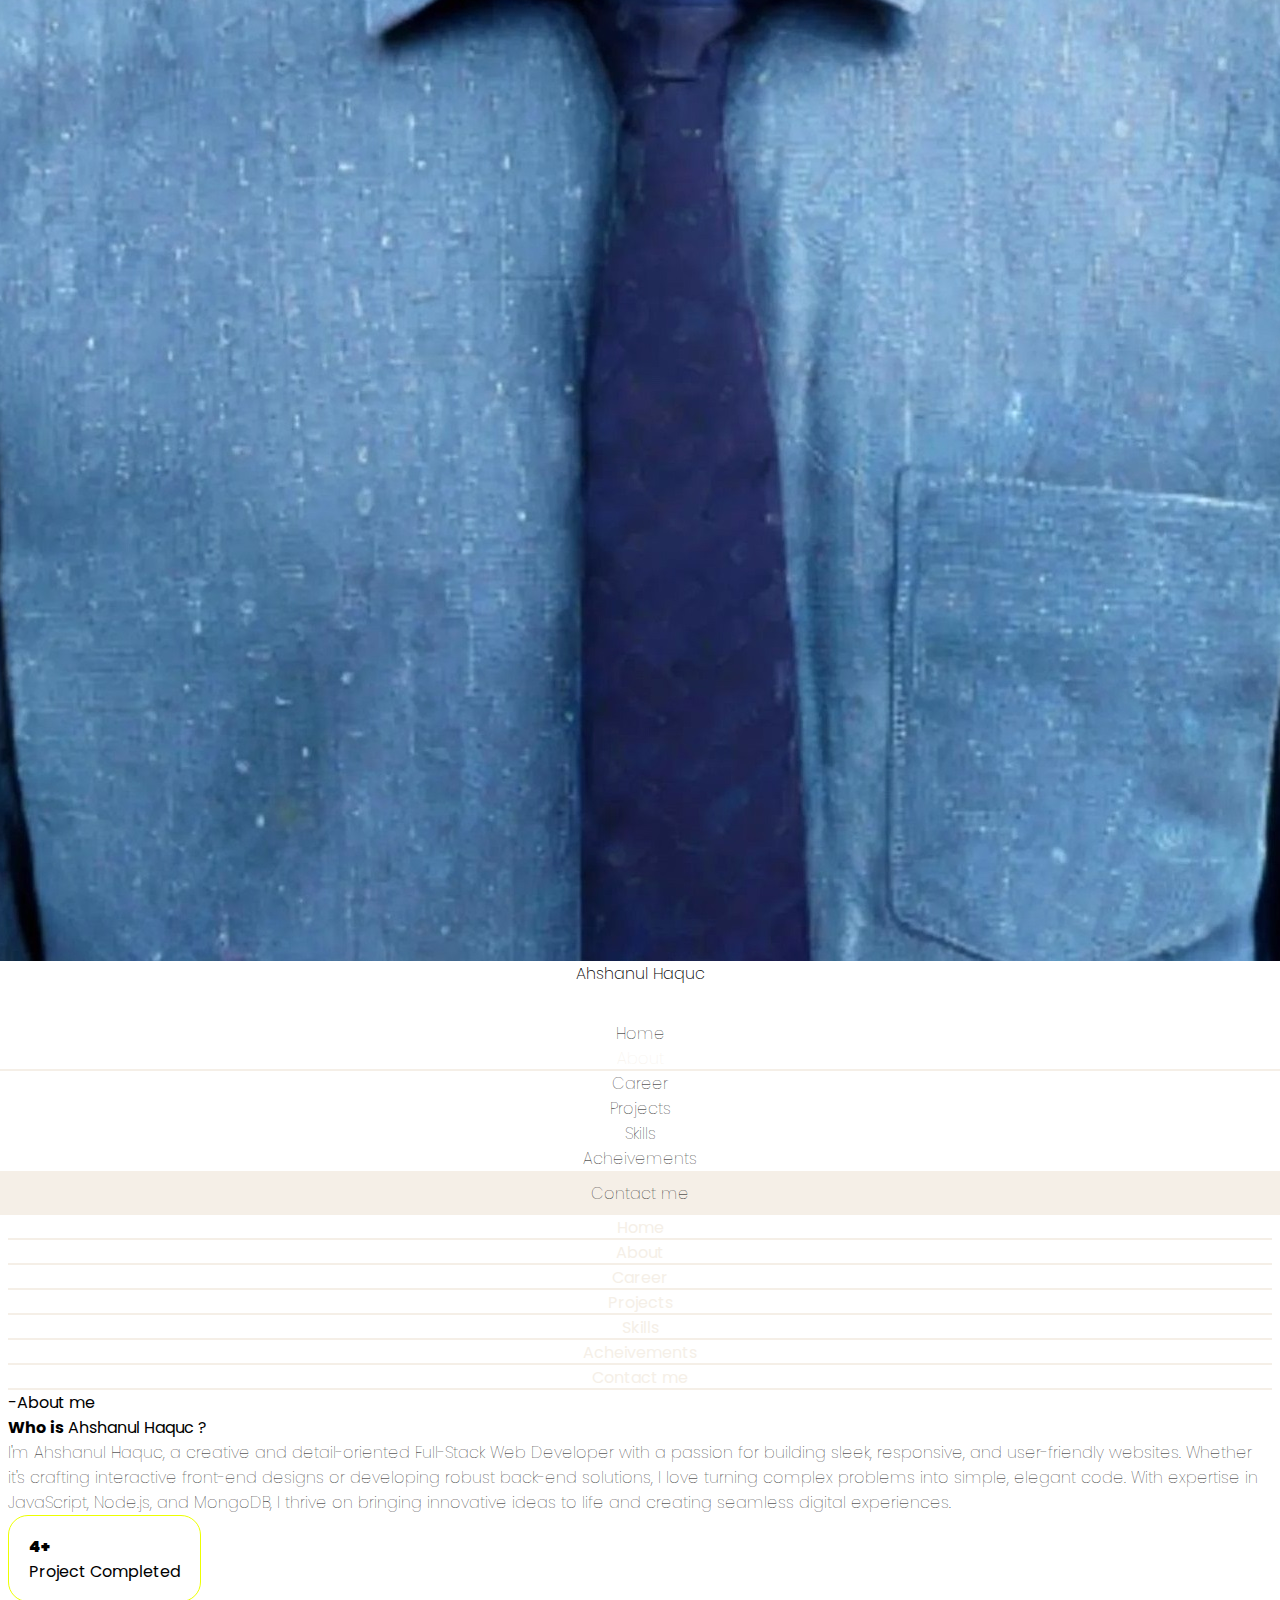
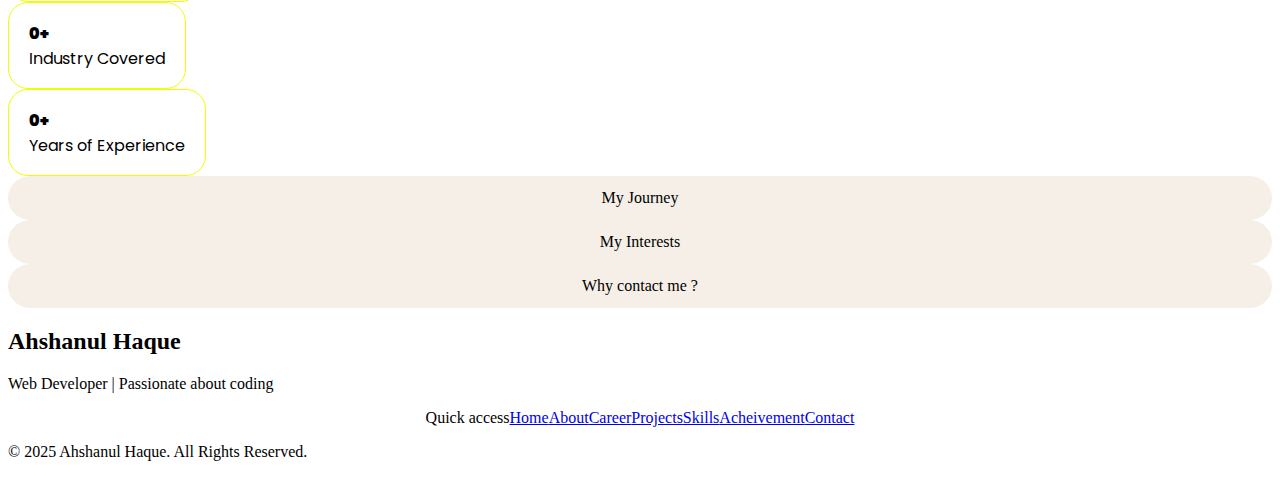
==== commit 5b6ac077: "maked navBar active feature" ====
--- a/about.html
+++ b/about.html
@@ -45,7 +45,7 @@
           class="h-full text-[#F5EFE7] w-1/4 flex justify-end items-center poppins-thin flex md:hidden"
         >
           <i
-            class="fa-solid fa-circle-chevron-down fa-2x mr-3"
+            class="fa-solid fa-circle-chevron-down fa-2x mr-3 rotate-[270deg]"
             id="menuIcon"
             onclick="toggleMenu()"
           ></i>
@@ -55,37 +55,37 @@
           class="h-full text-[#F5EFE7] w-3/4 mr-[6px] flex justify-end items-center poppins-thin hidden md:flex"
         >
           <div
-            class="h-full w-fit px-6 center linkHover"
+            class="index h-full w-fit px-6 center duration-500 hover:cursor-pointer hover:text-green-400"
             onclick="window.location.href='index.html'"
           >
             Home
           </div>
           <div
-            class="h-full w-fit px-6 center linkHover"
+            class="h-full w-fit px-6 center About duration-500 hover:cursor-pointer hover:text-green-400"
             onclick="window.location.href='about.html'"
           >
             About
           </div>
           <div
-            class="h-full w-fit px-6 center linkHover"
+            class="h-full w-fit px-6 center Career duration-500 hover:cursor-pointer hover:text-green-400"
             onclick="window.location.href='career.html'"
           >
             Career
           </div>
           <div
-            class="h-full w-fit px-6 center linkHover"
+            class="h-full w-fit px-6 center Projects duration-500 hover:cursor-pointer hover:text-green-400"
             onclick="window.location.href='projects.html'"
           >
             Projects
           </div>
           <div
-            class="h-full w-fit px-6 center linkHover"
+            class="h-full w-fit px-6 center Skills duration-500 hover:cursor-pointer hover:text-green-400"
             onclick="window.location.href='skills.html'"
           >
             Skills
           </div>
           <div
-            class="h-full w-fit px-6 center linkHover"
+            class="h-full w-fit px-6 center Acheivements duration-500 hover:cursor-pointer hover:text-green-400"
             onclick="window.location.href='acheivement.html'"
           >
             Acheivements
--- a/style.css
+++ b/style.css
@@ -19,6 +19,8 @@
 .linkHover {
   position: relative;
   transition: all 0.3s ease-out;
+  color: #f5efe7;
+  cursor: pointer;
 }
 
 .linkHover::after {
@@ -26,20 +28,21 @@
   position: absolute;
   bottom: 0;
   left: 0;
-  width: 0; /* Start with no width */
+  width: 100%; /* Start with no width */
   height: 2px; /* The desired border height */
   background-color: #f5efe7; /* Border color */
   transition: width 0.3s ease-out; /* Smooth transition for width */
 }
 
-.linkHover:hover {
+/* .linkHover:hover {
   cursor: pointer;
   color: #f5efe7;
 }
 
 .linkHover:hover::after {
-  width: 100%; /* Expands the border to full width on hover */
-}
+  width: 100%; /* Expands the border to full width on hover 
+} 
+*/
 
 /* ------------------- */
 /* common styles  */
@@ -272,10 +275,10 @@
   background: linear-gradient(180deg, #fb7500, #c75d00);
 } */
 .button2 {
-  width: 143px;
-  height: 40px;
+  width: 45px;
+  height: 45px;
   /* border: 1px solid #213555; */
-  border-radius: 10px;
+  border-radius: 100%;
   color: white;
   background-color: #060606;
   transition: all 0.3s ease;
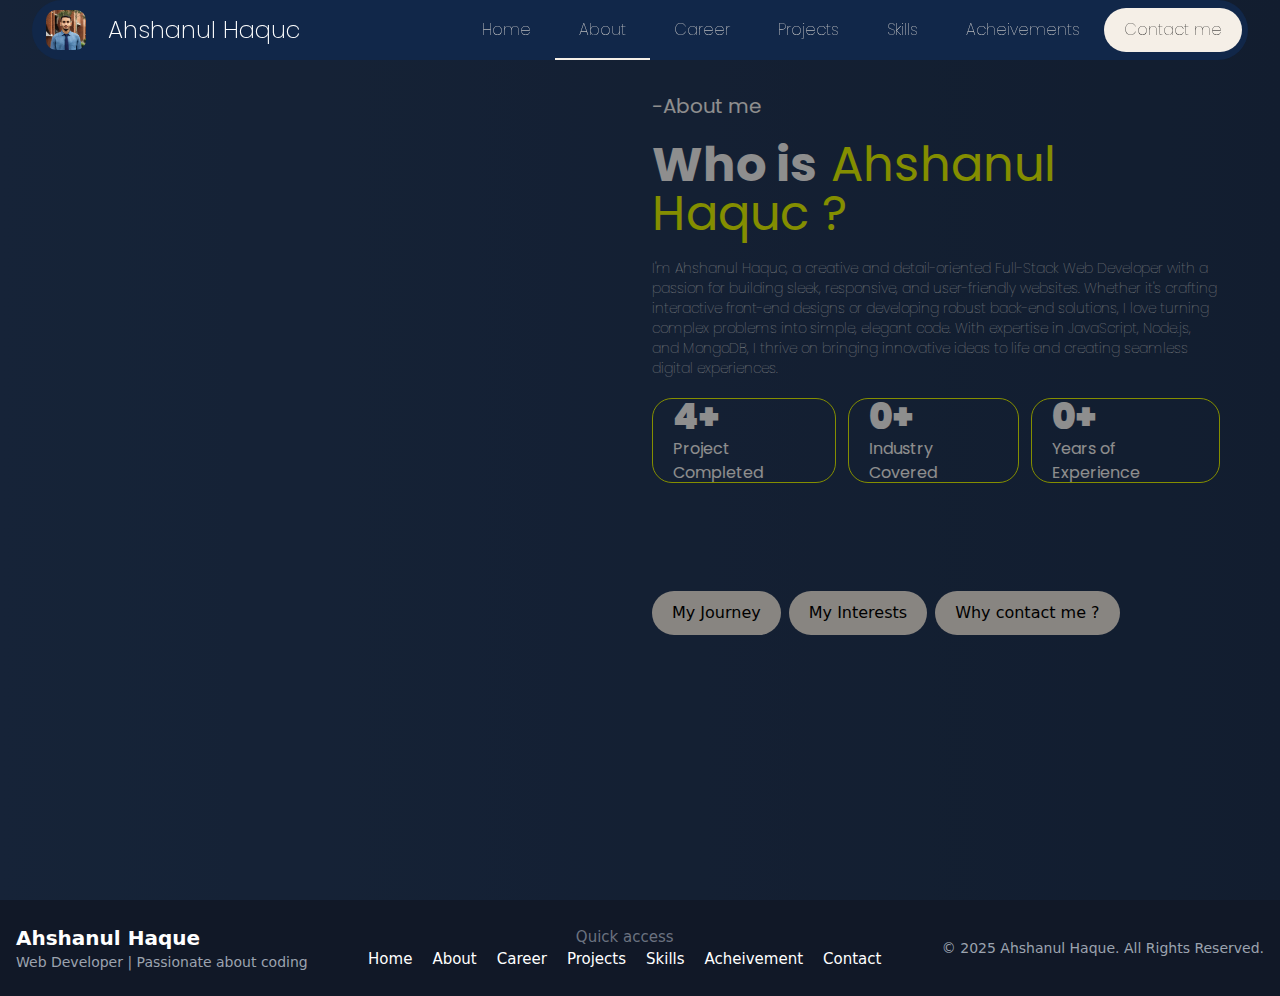
==== commit 877e77d8: "fixed phone screen responsive issue and worked on sending email and done about page button click pop" ====
--- a/about.html
+++ b/about.html
@@ -149,7 +149,7 @@
       </div>
     </div>
     <!-- ----------------end--------- -->
-    <!-- Section -->
+    <!--About Section -->
     <div
       class="section min-h-screen max-h-fit w-screen pt-[80px] md:pt[5vh] flex flex-col md:flex-row bg-gradient-to-r from-[#284065] to-[#213555] text-white"
     >
@@ -204,19 +204,46 @@
         <div class="h-fit w-full mt-5 md:mt-[5.5rem] flex gap-2">
           <div
             class="buttons w-[150px] md:w-fit text-[10px] md:text-[16px] bg-[#00A300] text-white poppins-normal hoverScale"
+            onclick="showAboutPagePopup('My Journey')"
           >
             My Journey
           </div>
           <div
             class="buttons w-[150px] md:w-fit text-[10px] md:text-[16px] bg-[#00A300] text-white poppins-normal hoverScale"
+            onclick="showAboutPagePopup('My Interests')"
           >
             My Interests
           </div>
           <div
             class="buttons w-[200px] md:w-fit text-[10px] md:text-[16px] bg-[#00A300] text-white poppins-normal hoverScale"
+            onclick="showAboutPagePopup('Why contact me')"
           >
             Why contact me ?
           </div>
+        </div>
+      </div>
+    </div>
+    <!-- this div for showing popup while clicking about page buttons -->
+    <div
+      class="fixed top-0 left-0 h-screen w-screen center bg-[#00000071] z-10 hidden"
+      id="aboutPagePopupBox"
+    >
+      <div
+        id="insideTextDiv"
+        class="relative h-[400px] w-[700px] p-5 rounded-xl bg-yellow-500 border border-green-500 text-white shadow-lg opacity-0 scale-75 pointer-events-none transition duration-200 ease-out"
+      >
+        <div
+          class="absolute top-1 right-1 h-12 w-12 p-2 rounded-full center duration-300 hover:bg-white hover:text-red-500 cursor-pointer"
+          id="aboutPopupHide"
+          onclick="hideAboutPagePopup()"
+        >
+          <i class="fa-solid fa-xmark fa-xl hover:scale-115"></i>
+        </div>
+        <div
+          class="pt-10 h-full poppins-thin text-lg text-black text-center center"
+          id="aboutPopupText"
+        >
+          <!-- Text will appear here dynamically -->
         </div>
       </div>
     </div>
--- a/output.css
+++ b/output.css
@@ -1 +1,2344 @@
-
+*, ::before, ::after {
+  --tw-border-spacing-x: 0;
+  --tw-border-spacing-y: 0;
+  --tw-translate-x: 0;
+  --tw-translate-y: 0;
+  --tw-rotate: 0;
+  --tw-skew-x: 0;
+  --tw-skew-y: 0;
+  --tw-scale-x: 1;
+  --tw-scale-y: 1;
+  --tw-pan-x:  ;
+  --tw-pan-y:  ;
+  --tw-pinch-zoom:  ;
+  --tw-scroll-snap-strictness: proximity;
+  --tw-gradient-from-position:  ;
+  --tw-gradient-via-position:  ;
+  --tw-gradient-to-position:  ;
+  --tw-ordinal:  ;
+  --tw-slashed-zero:  ;
+  --tw-numeric-figure:  ;
+  --tw-numeric-spacing:  ;
+  --tw-numeric-fraction:  ;
+  --tw-ring-inset:  ;
+  --tw-ring-offset-width: 0px;
+  --tw-ring-offset-color: #fff;
+  --tw-ring-color: rgb(59 130 246 / 0.5);
+  --tw-ring-offset-shadow: 0 0 #0000;
+  --tw-ring-shadow: 0 0 #0000;
+  --tw-shadow: 0 0 #0000;
+  --tw-shadow-colored: 0 0 #0000;
+  --tw-blur:  ;
+  --tw-brightness:  ;
+  --tw-contrast:  ;
+  --tw-grayscale:  ;
+  --tw-hue-rotate:  ;
+  --tw-invert:  ;
+  --tw-saturate:  ;
+  --tw-sepia:  ;
+  --tw-drop-shadow:  ;
+  --tw-backdrop-blur:  ;
+  --tw-backdrop-brightness:  ;
+  --tw-backdrop-contrast:  ;
+  --tw-backdrop-grayscale:  ;
+  --tw-backdrop-hue-rotate:  ;
+  --tw-backdrop-invert:  ;
+  --tw-backdrop-opacity:  ;
+  --tw-backdrop-saturate:  ;
+  --tw-backdrop-sepia:  ;
+  --tw-contain-size:  ;
+  --tw-contain-layout:  ;
+  --tw-contain-paint:  ;
+  --tw-contain-style:  ;
+}
+
+::backdrop {
+  --tw-border-spacing-x: 0;
+  --tw-border-spacing-y: 0;
+  --tw-translate-x: 0;
+  --tw-translate-y: 0;
+  --tw-rotate: 0;
+  --tw-skew-x: 0;
+  --tw-skew-y: 0;
+  --tw-scale-x: 1;
+  --tw-scale-y: 1;
+  --tw-pan-x:  ;
+  --tw-pan-y:  ;
+  --tw-pinch-zoom:  ;
+  --tw-scroll-snap-strictness: proximity;
+  --tw-gradient-from-position:  ;
+  --tw-gradient-via-position:  ;
+  --tw-gradient-to-position:  ;
+  --tw-ordinal:  ;
+  --tw-slashed-zero:  ;
+  --tw-numeric-figure:  ;
+  --tw-numeric-spacing:  ;
+  --tw-numeric-fraction:  ;
+  --tw-ring-inset:  ;
+  --tw-ring-offset-width: 0px;
+  --tw-ring-offset-color: #fff;
+  --tw-ring-color: rgb(59 130 246 / 0.5);
+  --tw-ring-offset-shadow: 0 0 #0000;
+  --tw-ring-shadow: 0 0 #0000;
+  --tw-shadow: 0 0 #0000;
+  --tw-shadow-colored: 0 0 #0000;
+  --tw-blur:  ;
+  --tw-brightness:  ;
+  --tw-contrast:  ;
+  --tw-grayscale:  ;
+  --tw-hue-rotate:  ;
+  --tw-invert:  ;
+  --tw-saturate:  ;
+  --tw-sepia:  ;
+  --tw-drop-shadow:  ;
+  --tw-backdrop-blur:  ;
+  --tw-backdrop-brightness:  ;
+  --tw-backdrop-contrast:  ;
+  --tw-backdrop-grayscale:  ;
+  --tw-backdrop-hue-rotate:  ;
+  --tw-backdrop-invert:  ;
+  --tw-backdrop-opacity:  ;
+  --tw-backdrop-saturate:  ;
+  --tw-backdrop-sepia:  ;
+  --tw-contain-size:  ;
+  --tw-contain-layout:  ;
+  --tw-contain-paint:  ;
+  --tw-contain-style:  ;
+}
+
+/*
+! tailwindcss v3.4.17 | MIT License | https://tailwindcss.com
+*/
+
+/*
+1. Prevent padding and border from affecting element width. (https://github.com/mozdevs/cssremedy/issues/4)
+2. Allow adding a border to an element by just adding a border-width. (https://github.com/tailwindcss/tailwindcss/pull/116)
+*/
+
+*,
+::before,
+::after {
+  box-sizing: border-box;
+  /* 1 */
+  border-width: 0;
+  /* 2 */
+  border-style: solid;
+  /* 2 */
+  border-color: #e5e7eb;
+  /* 2 */
+}
+
+::before,
+::after {
+  --tw-content: '';
+}
+
+/*
+1. Use a consistent sensible line-height in all browsers.
+2. Prevent adjustments of font size after orientation changes in iOS.
+3. Use a more readable tab size.
+4. Use the user's configured `sans` font-family by default.
+5. Use the user's configured `sans` font-feature-settings by default.
+6. Use the user's configured `sans` font-variation-settings by default.
+7. Disable tap highlights on iOS
+*/
+
+html,
+:host {
+  line-height: 1.5;
+  /* 1 */
+  -webkit-text-size-adjust: 100%;
+  /* 2 */
+  -moz-tab-size: 4;
+  /* 3 */
+  -o-tab-size: 4;
+     tab-size: 4;
+  /* 3 */
+  font-family: ui-sans-serif, system-ui, sans-serif, "Apple Color Emoji", "Segoe UI Emoji", "Segoe UI Symbol", "Noto Color Emoji";
+  /* 4 */
+  font-feature-settings: normal;
+  /* 5 */
+  font-variation-settings: normal;
+  /* 6 */
+  -webkit-tap-highlight-color: transparent;
+  /* 7 */
+}
+
+/*
+1. Remove the margin in all browsers.
+2. Inherit line-height from `html` so users can set them as a class directly on the `html` element.
+*/
+
+body {
+  margin: 0;
+  /* 1 */
+  line-height: inherit;
+  /* 2 */
+}
+
+/*
+1. Add the correct height in Firefox.
+2. Correct the inheritance of border color in Firefox. (https://bugzilla.mozilla.org/show_bug.cgi?id=190655)
+3. Ensure horizontal rules are visible by default.
+*/
+
+hr {
+  height: 0;
+  /* 1 */
+  color: inherit;
+  /* 2 */
+  border-top-width: 1px;
+  /* 3 */
+}
+
+/*
+Add the correct text decoration in Chrome, Edge, and Safari.
+*/
+
+abbr:where([title]) {
+  -webkit-text-decoration: underline dotted;
+          text-decoration: underline dotted;
+}
+
+/*
+Remove the default font size and weight for headings.
+*/
+
+h1,
+h2,
+h3,
+h4,
+h5,
+h6 {
+  font-size: inherit;
+  font-weight: inherit;
+}
+
+/*
+Reset links to optimize for opt-in styling instead of opt-out.
+*/
+
+a {
+  color: inherit;
+  text-decoration: inherit;
+}
+
+/*
+Add the correct font weight in Edge and Safari.
+*/
+
+b,
+strong {
+  font-weight: bolder;
+}
+
+/*
+1. Use the user's configured `mono` font-family by default.
+2. Use the user's configured `mono` font-feature-settings by default.
+3. Use the user's configured `mono` font-variation-settings by default.
+4. Correct the odd `em` font sizing in all browsers.
+*/
+
+code,
+kbd,
+samp,
+pre {
+  font-family: ui-monospace, SFMono-Regular, Menlo, Monaco, Consolas, "Liberation Mono", "Courier New", monospace;
+  /* 1 */
+  font-feature-settings: normal;
+  /* 2 */
+  font-variation-settings: normal;
+  /* 3 */
+  font-size: 1em;
+  /* 4 */
+}
+
+/*
+Add the correct font size in all browsers.
+*/
+
+small {
+  font-size: 80%;
+}
+
+/*
+Prevent `sub` and `sup` elements from affecting the line height in all browsers.
+*/
+
+sub,
+sup {
+  font-size: 75%;
+  line-height: 0;
+  position: relative;
+  vertical-align: baseline;
+}
+
+sub {
+  bottom: -0.25em;
+}
+
+sup {
+  top: -0.5em;
+}
+
+/*
+1. Remove text indentation from table contents in Chrome and Safari. (https://bugs.chromium.org/p/chromium/issues/detail?id=999088, https://bugs.webkit.org/show_bug.cgi?id=201297)
+2. Correct table border color inheritance in all Chrome and Safari. (https://bugs.chromium.org/p/chromium/issues/detail?id=935729, https://bugs.webkit.org/show_bug.cgi?id=195016)
+3. Remove gaps between table borders by default.
+*/
+
+table {
+  text-indent: 0;
+  /* 1 */
+  border-color: inherit;
+  /* 2 */
+  border-collapse: collapse;
+  /* 3 */
+}
+
+/*
+1. Change the font styles in all browsers.
+2. Remove the margin in Firefox and Safari.
+3. Remove default padding in all browsers.
+*/
+
+button,
+input,
+optgroup,
+select,
+textarea {
+  font-family: inherit;
+  /* 1 */
+  font-feature-settings: inherit;
+  /* 1 */
+  font-variation-settings: inherit;
+  /* 1 */
+  font-size: 100%;
+  /* 1 */
+  font-weight: inherit;
+  /* 1 */
+  line-height: inherit;
+  /* 1 */
+  letter-spacing: inherit;
+  /* 1 */
+  color: inherit;
+  /* 1 */
+  margin: 0;
+  /* 2 */
+  padding: 0;
+  /* 3 */
+}
+
+/*
+Remove the inheritance of text transform in Edge and Firefox.
+*/
+
+button,
+select {
+  text-transform: none;
+}
+
+/*
+1. Correct the inability to style clickable types in iOS and Safari.
+2. Remove default button styles.
+*/
+
+button,
+input:where([type='button']),
+input:where([type='reset']),
+input:where([type='submit']) {
+  -webkit-appearance: button;
+  /* 1 */
+  background-color: transparent;
+  /* 2 */
+  background-image: none;
+  /* 2 */
+}
+
+/*
+Use the modern Firefox focus style for all focusable elements.
+*/
+
+:-moz-focusring {
+  outline: auto;
+}
+
+/*
+Remove the additional `:invalid` styles in Firefox. (https://github.com/mozilla/gecko-dev/blob/2f9eacd9d3d995c937b4251a5557d95d494c9be1/layout/style/res/forms.css#L728-L737)
+*/
+
+:-moz-ui-invalid {
+  box-shadow: none;
+}
+
+/*
+Add the correct vertical alignment in Chrome and Firefox.
+*/
+
+progress {
+  vertical-align: baseline;
+}
+
+/*
+Correct the cursor style of increment and decrement buttons in Safari.
+*/
+
+::-webkit-inner-spin-button,
+::-webkit-outer-spin-button {
+  height: auto;
+}
+
+/*
+1. Correct the odd appearance in Chrome and Safari.
+2. Correct the outline style in Safari.
+*/
+
+[type='search'] {
+  -webkit-appearance: textfield;
+  /* 1 */
+  outline-offset: -2px;
+  /* 2 */
+}
+
+/*
+Remove the inner padding in Chrome and Safari on macOS.
+*/
+
+::-webkit-search-decoration {
+  -webkit-appearance: none;
+}
+
+/*
+1. Correct the inability to style clickable types in iOS and Safari.
+2. Change font properties to `inherit` in Safari.
+*/
+
+::-webkit-file-upload-button {
+  -webkit-appearance: button;
+  /* 1 */
+  font: inherit;
+  /* 2 */
+}
+
+/*
+Add the correct display in Chrome and Safari.
+*/
+
+summary {
+  display: list-item;
+}
+
+/*
+Removes the default spacing and border for appropriate elements.
+*/
+
+blockquote,
+dl,
+dd,
+h1,
+h2,
+h3,
+h4,
+h5,
+h6,
+hr,
+figure,
+p,
+pre {
+  margin: 0;
+}
+
+fieldset {
+  margin: 0;
+  padding: 0;
+}
+
+legend {
+  padding: 0;
+}
+
+ol,
+ul,
+menu {
+  list-style: none;
+  margin: 0;
+  padding: 0;
+}
+
+/*
+Reset default styling for dialogs.
+*/
+
+dialog {
+  padding: 0;
+}
+
+/*
+Prevent resizing textareas horizontally by default.
+*/
+
+textarea {
+  resize: vertical;
+}
+
+/*
+1. Reset the default placeholder opacity in Firefox. (https://github.com/tailwindlabs/tailwindcss/issues/3300)
+2. Set the default placeholder color to the user's configured gray 400 color.
+*/
+
+input::-moz-placeholder, textarea::-moz-placeholder {
+  opacity: 1;
+  /* 1 */
+  color: #9ca3af;
+  /* 2 */
+}
+
+input::placeholder,
+textarea::placeholder {
+  opacity: 1;
+  /* 1 */
+  color: #9ca3af;
+  /* 2 */
+}
+
+/*
+Set the default cursor for buttons.
+*/
+
+button,
+[role="button"] {
+  cursor: pointer;
+}
+
+/*
+Make sure disabled buttons don't get the pointer cursor.
+*/
+
+:disabled {
+  cursor: default;
+}
+
+/*
+1. Make replaced elements `display: block` by default. (https://github.com/mozdevs/cssremedy/issues/14)
+2. Add `vertical-align: middle` to align replaced elements more sensibly by default. (https://github.com/jensimmons/cssremedy/issues/14#issuecomment-634934210)
+   This can trigger a poorly considered lint error in some tools but is included by design.
+*/
+
+img,
+svg,
+video,
+canvas,
+audio,
+iframe,
+embed,
+object {
+  display: block;
+  /* 1 */
+  vertical-align: middle;
+  /* 2 */
+}
+
+/*
+Constrain images and videos to the parent width and preserve their intrinsic aspect ratio. (https://github.com/mozdevs/cssremedy/issues/14)
+*/
+
+img,
+video {
+  max-width: 100%;
+  height: auto;
+}
+
+/* Make elements with the HTML hidden attribute stay hidden by default */
+
+[hidden]:where(:not([hidden="until-found"])) {
+  display: none;
+}
+
+.container {
+  width: 100%;
+}
+
+@media (min-width: 640px) {
+  .container {
+    max-width: 640px;
+  }
+}
+
+@media (min-width: 768px) {
+  .container {
+    max-width: 768px;
+  }
+}
+
+@media (min-width: 1024px) {
+  .container {
+    max-width: 1024px;
+  }
+}
+
+@media (min-width: 1280px) {
+  .container {
+    max-width: 1280px;
+  }
+}
+
+@media (min-width: 1536px) {
+  .container {
+    max-width: 1536px;
+  }
+}
+
+.pointer-events-none {
+  pointer-events: none;
+}
+
+.fixed {
+  position: fixed;
+}
+
+.absolute {
+  position: absolute;
+}
+
+.relative {
+  position: relative;
+}
+
+.bottom-0 {
+  bottom: 0px;
+}
+
+.bottom-12 {
+  bottom: 3rem;
+}
+
+.bottom-3 {
+  bottom: 0.75rem;
+}
+
+.bottom-\[-1rem\] {
+  bottom: -1rem;
+}
+
+.bottom-\[-2rem\] {
+  bottom: -2rem;
+}
+
+.bottom-\[-5rem\] {
+  bottom: -5rem;
+}
+
+.left-0 {
+  left: 0px;
+}
+
+.left-\[-2rem\] {
+  left: -2rem;
+}
+
+.left-\[-3rem\] {
+  left: -3rem;
+}
+
+.left-\[-400px\] {
+  left: -400px;
+}
+
+.left-\[19rem\] {
+  left: 19rem;
+}
+
+.left-\[5\.5rem\] {
+  left: 5.5rem;
+}
+
+.right-1 {
+  right: 0.25rem;
+}
+
+.right-4 {
+  right: 1rem;
+}
+
+.right-5 {
+  right: 1.25rem;
+}
+
+.right-\[-100px\] {
+  right: -100px;
+}
+
+.right-\[-40px\] {
+  right: -40px;
+}
+
+.right-\[-50px\] {
+  right: -50px;
+}
+
+.right-\[65px\] {
+  right: 65px;
+}
+
+.top-0 {
+  top: 0px;
+}
+
+.top-1 {
+  top: 0.25rem;
+}
+
+.top-5 {
+  top: 1.25rem;
+}
+
+.top-\[-100px\] {
+  top: -100px;
+}
+
+.top-\[-110px\] {
+  top: -110px;
+}
+
+.top-\[-35px\] {
+  top: -35px;
+}
+
+.top-\[110px\] {
+  top: 110px;
+}
+
+.top-\[190px\] {
+  top: 190px;
+}
+
+.top-\[50px\] {
+  top: 50px;
+}
+
+.z-10 {
+  z-index: 10;
+}
+
+.z-20 {
+  z-index: 20;
+}
+
+.z-40 {
+  z-index: 40;
+}
+
+.z-50 {
+  z-index: 50;
+}
+
+.m-3 {
+  margin: 0.75rem;
+}
+
+.mx-3 {
+  margin-left: 0.75rem;
+  margin-right: 0.75rem;
+}
+
+.mx-auto {
+  margin-left: auto;
+  margin-right: auto;
+}
+
+.my-1 {
+  margin-top: 0.25rem;
+  margin-bottom: 0.25rem;
+}
+
+.my-3 {
+  margin-top: 0.75rem;
+  margin-bottom: 0.75rem;
+}
+
+.my-4 {
+  margin-top: 1rem;
+  margin-bottom: 1rem;
+}
+
+.mb-1 {
+  margin-bottom: 0.25rem;
+}
+
+.mb-4 {
+  margin-bottom: 1rem;
+}
+
+.mb-5 {
+  margin-bottom: 1.25rem;
+}
+
+.mb-7 {
+  margin-bottom: 1.75rem;
+}
+
+.mb-\[60px\] {
+  margin-bottom: 60px;
+}
+
+.ml-1 {
+  margin-left: 0.25rem;
+}
+
+.ml-3 {
+  margin-left: 0.75rem;
+}
+
+.mr-2 {
+  margin-right: 0.5rem;
+}
+
+.mr-3 {
+  margin-right: 0.75rem;
+}
+
+.mr-4 {
+  margin-right: 1rem;
+}
+
+.mr-\[6px\] {
+  margin-right: 6px;
+}
+
+.mt-2 {
+  margin-top: 0.5rem;
+}
+
+.mt-4 {
+  margin-top: 1rem;
+}
+
+.mt-5 {
+  margin-top: 1.25rem;
+}
+
+.mt-8 {
+  margin-top: 2rem;
+}
+
+.mt-\[15vh\] {
+  margin-top: 15vh;
+}
+
+.mt-\[80px\] {
+  margin-top: 80px;
+}
+
+.mb-8 {
+  margin-bottom: 2rem;
+}
+
+.flex {
+  display: flex;
+}
+
+.hidden {
+  display: none;
+}
+
+.h-1\/2 {
+  height: 50%;
+}
+
+.h-1\/4 {
+  height: 25%;
+}
+
+.h-1\/5 {
+  height: 20%;
+}
+
+.h-1\/6 {
+  height: 16.666667%;
+}
+
+.h-10 {
+  height: 2.5rem;
+}
+
+.h-11 {
+  height: 2.75rem;
+}
+
+.h-12 {
+  height: 3rem;
+}
+
+.h-2 {
+  height: 0.5rem;
+}
+
+.h-2\/6 {
+  height: 33.333333%;
+}
+
+.h-3 {
+  height: 0.75rem;
+}
+
+.h-3\/4 {
+  height: 75%;
+}
+
+.h-4 {
+  height: 1rem;
+}
+
+.h-4\/6 {
+  height: 66.666667%;
+}
+
+.h-5\/6 {
+  height: 83.333333%;
+}
+
+.h-7 {
+  height: 1.75rem;
+}
+
+.h-9 {
+  height: 2.25rem;
+}
+
+.h-\[100px\] {
+  height: 100px;
+}
+
+.h-\[150px\] {
+  height: 150px;
+}
+
+.h-\[200px\] {
+  height: 200px;
+}
+
+.h-\[25\%\] {
+  height: 25%;
+}
+
+.h-\[300px\] {
+  height: 300px;
+}
+
+.h-\[400px\] {
+  height: 400px;
+}
+
+.h-\[40px\] {
+  height: 40px;
+}
+
+.h-\[50px\] {
+  height: 50px;
+}
+
+.h-\[60px\] {
+  height: 60px;
+}
+
+.h-\[80px\] {
+  height: 80px;
+}
+
+.h-fit {
+  height: -moz-fit-content;
+  height: fit-content;
+}
+
+.h-full {
+  height: 100%;
+}
+
+.h-screen {
+  height: 100vh;
+}
+
+.max-h-fit {
+  max-height: -moz-fit-content;
+  max-height: fit-content;
+}
+
+.min-h-\[100vh\] {
+  min-height: 100vh;
+}
+
+.min-h-\[440px\] {
+  min-height: 440px;
+}
+
+.min-h-screen {
+  min-height: 100vh;
+}
+
+.min-h-fit {
+  min-height: -moz-fit-content;
+  min-height: fit-content;
+}
+
+.w-1\/2 {
+  width: 50%;
+}
+
+.w-1\/3 {
+  width: 33.333333%;
+}
+
+.w-1\/4 {
+  width: 25%;
+}
+
+.w-12 {
+  width: 3rem;
+}
+
+.w-2 {
+  width: 0.5rem;
+}
+
+.w-2\/3 {
+  width: 66.666667%;
+}
+
+.w-3 {
+  width: 0.75rem;
+}
+
+.w-3\/4 {
+  width: 75%;
+}
+
+.w-4 {
+  width: 1rem;
+}
+
+.w-7 {
+  width: 1.75rem;
+}
+
+.w-9 {
+  width: 2.25rem;
+}
+
+.w-\[100\%\] {
+  width: 100%;
+}
+
+.w-\[100vw\] {
+  width: 100vw;
+}
+
+.w-\[150px\] {
+  width: 150px;
+}
+
+.w-\[200px\] {
+  width: 200px;
+}
+
+.w-\[330px\] {
+  width: 330px;
+}
+
+.w-\[365px\] {
+  width: 365px;
+}
+
+.w-\[390px\] {
+  width: 390px;
+}
+
+.w-\[40px\] {
+  width: 40px;
+}
+
+.w-\[60px\] {
+  width: 60px;
+}
+
+.w-\[700px\] {
+  width: 700px;
+}
+
+.w-\[80px\] {
+  width: 80px;
+}
+
+.w-\[95\%\] {
+  width: 95%;
+}
+
+.w-fit {
+  width: -moz-fit-content;
+  width: fit-content;
+}
+
+.w-full {
+  width: 100%;
+}
+
+.w-screen {
+  width: 100vw;
+}
+
+.w-\[300px\] {
+  width: 300px;
+}
+
+.min-w-\[450px\] {
+  min-width: 450px;
+}
+
+.flex-grow {
+  flex-grow: 1;
+}
+
+.grow {
+  flex-grow: 1;
+}
+
+.rotate-90 {
+  --tw-rotate: 90deg;
+  transform: translate(var(--tw-translate-x), var(--tw-translate-y)) rotate(var(--tw-rotate)) skewX(var(--tw-skew-x)) skewY(var(--tw-skew-y)) scaleX(var(--tw-scale-x)) scaleY(var(--tw-scale-y));
+}
+
+.rotate-\[270deg\] {
+  --tw-rotate: 270deg;
+  transform: translate(var(--tw-translate-x), var(--tw-translate-y)) rotate(var(--tw-rotate)) skewX(var(--tw-skew-x)) skewY(var(--tw-skew-y)) scaleX(var(--tw-scale-x)) scaleY(var(--tw-scale-y));
+}
+
+.scale-100 {
+  --tw-scale-x: 1;
+  --tw-scale-y: 1;
+  transform: translate(var(--tw-translate-x), var(--tw-translate-y)) rotate(var(--tw-rotate)) skewX(var(--tw-skew-x)) skewY(var(--tw-skew-y)) scaleX(var(--tw-scale-x)) scaleY(var(--tw-scale-y));
+}
+
+.scale-95 {
+  --tw-scale-x: .95;
+  --tw-scale-y: .95;
+  transform: translate(var(--tw-translate-x), var(--tw-translate-y)) rotate(var(--tw-rotate)) skewX(var(--tw-skew-x)) skewY(var(--tw-skew-y)) scaleX(var(--tw-scale-x)) scaleY(var(--tw-scale-y));
+}
+
+.scale-75 {
+  --tw-scale-x: .75;
+  --tw-scale-y: .75;
+  transform: translate(var(--tw-translate-x), var(--tw-translate-y)) rotate(var(--tw-rotate)) skewX(var(--tw-skew-x)) skewY(var(--tw-skew-y)) scaleX(var(--tw-scale-x)) scaleY(var(--tw-scale-y));
+}
+
+.cursor-pointer {
+  cursor: pointer;
+}
+
+.flex-col {
+  flex-direction: column;
+}
+
+.flex-wrap {
+  flex-wrap: wrap;
+}
+
+.items-start {
+  align-items: flex-start;
+}
+
+.items-end {
+  align-items: flex-end;
+}
+
+.items-center {
+  align-items: center;
+}
+
+.justify-start {
+  justify-content: flex-start;
+}
+
+.justify-end {
+  justify-content: flex-end;
+}
+
+.justify-center {
+  justify-content: center;
+}
+
+.justify-between {
+  justify-content: space-between;
+}
+
+.gap-1 {
+  gap: 0.25rem;
+}
+
+.gap-12 {
+  gap: 3rem;
+}
+
+.gap-2 {
+  gap: 0.5rem;
+}
+
+.gap-3 {
+  gap: 0.75rem;
+}
+
+.gap-5 {
+  gap: 1.25rem;
+}
+
+.gap-6 {
+  gap: 1.5rem;
+}
+
+.gap-8 {
+  gap: 2rem;
+}
+
+.gap-9 {
+  gap: 2.25rem;
+}
+
+.overflow-hidden {
+  overflow: hidden;
+}
+
+.overflow-x-hidden {
+  overflow-x: hidden;
+}
+
+.overflow-y-scroll {
+  overflow-y: scroll;
+}
+
+.rounded-2xl {
+  border-radius: 1rem;
+}
+
+.rounded-3xl {
+  border-radius: 1.5rem;
+}
+
+.rounded-\[10px\] {
+  border-radius: 10px;
+}
+
+.rounded-\[40px\] {
+  border-radius: 40px;
+}
+
+.rounded-full {
+  border-radius: 9999px;
+}
+
+.rounded-lg {
+  border-radius: 0.5rem;
+}
+
+.rounded-md {
+  border-radius: 0.375rem;
+}
+
+.rounded-xl {
+  border-radius: 0.75rem;
+}
+
+.rounded-bl-2xl {
+  border-bottom-left-radius: 1rem;
+}
+
+.rounded-tl-2xl {
+  border-top-left-radius: 1rem;
+}
+
+.border {
+  border-width: 1px;
+}
+
+.border-\[2px\] {
+  border-width: 2px;
+}
+
+.border-b {
+  border-bottom-width: 1px;
+}
+
+.border-t {
+  border-top-width: 1px;
+}
+
+.border-gray-500 {
+  --tw-border-opacity: 1;
+  border-color: rgb(107 114 128 / var(--tw-border-opacity, 1));
+}
+
+.border-green-500 {
+  --tw-border-opacity: 1;
+  border-color: rgb(34 197 94 / var(--tw-border-opacity, 1));
+}
+
+.border-white {
+  --tw-border-opacity: 1;
+  border-color: rgb(255 255 255 / var(--tw-border-opacity, 1));
+}
+
+.bg-\[\#00000071\] {
+  background-color: #00000071;
+}
+
+.bg-\[\#00A300\] {
+  --tw-bg-opacity: 1;
+  background-color: rgb(0 163 0 / var(--tw-bg-opacity, 1));
+}
+
+.bg-\[\#112749\] {
+  --tw-bg-opacity: 1;
+  background-color: rgb(17 39 73 / var(--tw-bg-opacity, 1));
+}
+
+.bg-\[\#213555\] {
+  --tw-bg-opacity: 1;
+  background-color: rgb(33 53 85 / var(--tw-bg-opacity, 1));
+}
+
+.bg-\[\#21dd1e\] {
+  --tw-bg-opacity: 1;
+  background-color: rgb(33 221 30 / var(--tw-bg-opacity, 1));
+}
+
+.bg-\[\#EDFF00\] {
+  --tw-bg-opacity: 1;
+  background-color: rgb(237 255 0 / var(--tw-bg-opacity, 1));
+}
+
+.bg-\[\#f9eee114\] {
+  background-color: #f9eee114;
+}
+
+.bg-gray-500 {
+  --tw-bg-opacity: 1;
+  background-color: rgb(107 114 128 / var(--tw-bg-opacity, 1));
+}
+
+.bg-gray-900 {
+  --tw-bg-opacity: 1;
+  background-color: rgb(17 24 39 / var(--tw-bg-opacity, 1));
+}
+
+.bg-green-600 {
+  --tw-bg-opacity: 1;
+  background-color: rgb(22 163 74 / var(--tw-bg-opacity, 1));
+}
+
+.bg-white {
+  --tw-bg-opacity: 1;
+  background-color: rgb(255 255 255 / var(--tw-bg-opacity, 1));
+}
+
+.bg-yellow-500 {
+  --tw-bg-opacity: 1;
+  background-color: rgb(234 179 8 / var(--tw-bg-opacity, 1));
+}
+
+.bg-gradient-to-r {
+  background-image: linear-gradient(to right, var(--tw-gradient-stops));
+}
+
+.bg-none {
+  background-image: none;
+}
+
+.from-\[\#284065\] {
+  --tw-gradient-from: #284065 var(--tw-gradient-from-position);
+  --tw-gradient-to: rgb(40 64 101 / 0) var(--tw-gradient-to-position);
+  --tw-gradient-stops: var(--tw-gradient-from), var(--tw-gradient-to);
+}
+
+.to-\[\#213555\] {
+  --tw-gradient-to: #213555 var(--tw-gradient-to-position);
+}
+
+.object-contain {
+  -o-object-fit: contain;
+     object-fit: contain;
+}
+
+.object-cover {
+  -o-object-fit: cover;
+     object-fit: cover;
+}
+
+.p-2 {
+  padding: 0.5rem;
+}
+
+.p-3 {
+  padding: 0.75rem;
+}
+
+.p-5 {
+  padding: 1.25rem;
+}
+
+.p-6 {
+  padding: 1.5rem;
+}
+
+.px-3 {
+  padding-left: 0.75rem;
+  padding-right: 0.75rem;
+}
+
+.px-4 {
+  padding-left: 1rem;
+  padding-right: 1rem;
+}
+
+.px-6 {
+  padding-left: 1.5rem;
+  padding-right: 1.5rem;
+}
+
+.py-2 {
+  padding-top: 0.5rem;
+  padding-bottom: 0.5rem;
+}
+
+.py-3 {
+  padding-top: 0.75rem;
+  padding-bottom: 0.75rem;
+}
+
+.py-6 {
+  padding-top: 1.5rem;
+  padding-bottom: 1.5rem;
+}
+
+.pl-3 {
+  padding-left: 0.75rem;
+}
+
+.pr-3 {
+  padding-right: 0.75rem;
+}
+
+.pt-1 {
+  padding-top: 0.25rem;
+}
+
+.pt-10 {
+  padding-top: 2.5rem;
+}
+
+.pt-6 {
+  padding-top: 1.5rem;
+}
+
+.pt-\[80px\] {
+  padding-top: 80px;
+}
+
+.pt-0 {
+  padding-top: 0px;
+}
+
+.pb-8 {
+  padding-bottom: 2rem;
+}
+
+.text-center {
+  text-align: center;
+}
+
+.text-2xl {
+  font-size: 1.5rem;
+  line-height: 2rem;
+}
+
+.text-4xl {
+  font-size: 2.25rem;
+  line-height: 2.5rem;
+}
+
+.text-5xl {
+  font-size: 3rem;
+  line-height: 1;
+}
+
+.text-\[10px\] {
+  font-size: 10px;
+}
+
+.text-\[11px\] {
+  font-size: 11px;
+}
+
+.text-\[12px\] {
+  font-size: 12px;
+}
+
+.text-\[70px\] {
+  font-size: 70px;
+}
+
+.text-\[8px\] {
+  font-size: 8px;
+}
+
+.text-lg {
+  font-size: 1.125rem;
+  line-height: 1.75rem;
+}
+
+.text-sm {
+  font-size: 0.875rem;
+  line-height: 1.25rem;
+}
+
+.text-xl {
+  font-size: 1.25rem;
+  line-height: 1.75rem;
+}
+
+.font-semibold {
+  font-weight: 600;
+}
+
+.text-\[\#213555\] {
+  --tw-text-opacity: 1;
+  color: rgb(33 53 85 / var(--tw-text-opacity, 1));
+}
+
+.text-\[\#EDFF00\] {
+  --tw-text-opacity: 1;
+  color: rgb(237 255 0 / var(--tw-text-opacity, 1));
+}
+
+.text-\[\#F5EFE7\] {
+  --tw-text-opacity: 1;
+  color: rgb(245 239 231 / var(--tw-text-opacity, 1));
+}
+
+.text-\[\#edff00\] {
+  --tw-text-opacity: 1;
+  color: rgb(237 255 0 / var(--tw-text-opacity, 1));
+}
+
+.text-\[\#fb7500\] {
+  --tw-text-opacity: 1;
+  color: rgb(251 117 0 / var(--tw-text-opacity, 1));
+}
+
+.text-black {
+  --tw-text-opacity: 1;
+  color: rgb(0 0 0 / var(--tw-text-opacity, 1));
+}
+
+.text-gray-300 {
+  --tw-text-opacity: 1;
+  color: rgb(209 213 219 / var(--tw-text-opacity, 1));
+}
+
+.text-gray-400 {
+  --tw-text-opacity: 1;
+  color: rgb(156 163 175 / var(--tw-text-opacity, 1));
+}
+
+.text-gray-500 {
+  --tw-text-opacity: 1;
+  color: rgb(107 114 128 / var(--tw-text-opacity, 1));
+}
+
+.text-gray-800 {
+  --tw-text-opacity: 1;
+  color: rgb(31 41 55 / var(--tw-text-opacity, 1));
+}
+
+.text-white {
+  --tw-text-opacity: 1;
+  color: rgb(255 255 255 / var(--tw-text-opacity, 1));
+}
+
+.opacity-0 {
+  opacity: 0;
+}
+
+.opacity-100 {
+  opacity: 1;
+}
+
+.shadow-lg {
+  --tw-shadow: 0 10px 15px -3px rgb(0 0 0 / 0.1), 0 4px 6px -4px rgb(0 0 0 / 0.1);
+  --tw-shadow-colored: 0 10px 15px -3px var(--tw-shadow-color), 0 4px 6px -4px var(--tw-shadow-color);
+  box-shadow: var(--tw-ring-offset-shadow, 0 0 #0000), var(--tw-ring-shadow, 0 0 #0000), var(--tw-shadow);
+}
+
+.transition {
+  transition-property: color, background-color, border-color, text-decoration-color, fill, stroke, opacity, box-shadow, transform, filter, -webkit-backdrop-filter;
+  transition-property: color, background-color, border-color, text-decoration-color, fill, stroke, opacity, box-shadow, transform, filter, backdrop-filter;
+  transition-property: color, background-color, border-color, text-decoration-color, fill, stroke, opacity, box-shadow, transform, filter, backdrop-filter, -webkit-backdrop-filter;
+  transition-timing-function: cubic-bezier(0.4, 0, 0.2, 1);
+  transition-duration: 150ms;
+}
+
+.duration-200 {
+  transition-duration: 200ms;
+}
+
+.duration-300 {
+  transition-duration: 300ms;
+}
+
+.duration-500 {
+  transition-duration: 500ms;
+}
+
+.ease-out {
+  transition-timing-function: cubic-bezier(0, 0, 0.2, 1);
+}
+
+/* ------common style------------- */
+
+.center {
+  display: flex;
+  justify-content: center;
+  align-items: center;
+}
+
+.hoverScale {
+}
+
+.hoverScale:hover {
+  transform: scale(1.1);
+  cursor: pointer;
+}
+
+/* ------------nav bar----------- */
+
+.linkHover {
+  position: relative;
+  transition: all 0.3s ease-out;
+  color: #f5efe7;
+  cursor: pointer;
+}
+
+.linkHover::after {
+  content: "";
+  position: absolute;
+  bottom: 0;
+  left: 0;
+  width: 100%;
+  /* Start with no width */
+  height: 2px;
+  /* The desired border height */
+  background-color: #f5efe7;
+  /* Border color */
+  transition: width 0.3s ease-out;
+  /* Smooth transition for width */
+}
+
+/* .linkHover:hover {
+  cursor: pointer;
+  color: #f5efe7;
+}
+
+.linkHover:hover::after {
+  width: 100%; /* Expands the border to full width on hover 
+} 
+*/
+
+/* ------------------- */
+
+/* common styles  */
+
+.box {
+  height: 85px;
+  width: -moz-fit-content;
+  width: fit-content;
+  padding-left: 20px;
+  padding-right: 20px;
+  display: flex;
+  flex-direction: column;
+  justify-content: center;
+  border: 1px solid #edff00;
+  border-radius: 20px;
+  transition: transform 0.5s ease-out;
+}
+
+.box:hover {
+  transform: translateY(-10px);
+  cursor: default;
+}
+
+.buttons {
+  height: 44px;
+  padding: 0px 20px;
+  background-color: #f5efe7;
+  color: black;
+  border-radius: 25px;
+  display: flex;
+  justify-content: center;
+  align-items: center;
+  transition: all 0.2s ease-out;
+}
+
+.buttons:hover {
+  background-color: rgb(0, 163, 0);
+  color: white;
+  cursor: pointer;
+}
+
+/* ----------end-------- */
+
+.animateImage {
+  animation: ImageAnimation 2s ease-in-out infinite alternate;
+}
+
+@keyframes ImageAnimation {
+  0% {
+    transform: rotate(20deg);
+  }
+
+  100% {
+    transform: rotate(-20deg);
+  }
+}
+
+/* -----------start--------- */
+
+/* this is for home page color wave  */
+
+.dot {
+  background-color: white;
+  animation: waveColor 2s ease-in-out infinite alternate;
+}
+
+/* Wave-like color animation */
+
+@keyframes waveColor {
+  0% {
+    background-color: rgb(251, 255, 0);
+  }
+
+  50% {
+    background-color: #ff0000;
+    /* Bright green */
+  }
+
+  100% {
+    background-color: #ffd3d3;
+  }
+}
+
+/* Staggering the animations with delays */
+
+.dot:nth-child(1) {
+  animation-delay: 0s;
+}
+
+.dot:nth-child(2) {
+  animation-delay: 0.2s;
+}
+
+.dot:nth-child(3) {
+  animation-delay: 0.4s;
+}
+
+.dot:nth-child(4) {
+  animation-delay: 0.6s;
+}
+
+.dot:nth-child(5) {
+  animation-delay: 0.8s;
+}
+
+.dot:nth-child(6) {
+  animation-delay: 1s;
+}
+
+.dot:nth-child(7) {
+  animation-delay: 1.2s;
+}
+
+.dot:nth-child(8) {
+  animation-delay: 1.4s;
+}
+
+.dot:nth-child(9) {
+  animation-delay: 1.6s;
+}
+
+.dot:nth-child(10) {
+  animation-delay: 1.8s;
+}
+
+.dot:nth-child(11) {
+  animation-delay: 2s;
+}
+
+.dot:nth-child(12) {
+  animation-delay: 2.2s;
+}
+
+/* ---------end-------- */
+
+/* google font  */
+
+.poppins-thin {
+  font-family: "Poppins", serif;
+  font-weight: 100;
+  font-style: normal;
+}
+
+.poppins-extralight {
+  font-family: "Poppins", serif;
+  font-weight: 200;
+  font-style: normal;
+}
+
+.poppins-light {
+  font-family: "Poppins", serif;
+  font-weight: 300;
+  font-style: normal;
+}
+
+.poppins-regular {
+  font-family: "Poppins", serif;
+  font-weight: 400;
+  font-style: normal;
+}
+
+.poppins-medium {
+  font-family: "Poppins", serif;
+  font-weight: 500;
+  font-style: normal;
+}
+
+.poppins-semibold {
+  font-family: "Poppins", serif;
+  font-weight: 600;
+  font-style: normal;
+}
+
+.poppins-bold {
+  font-family: "Poppins", serif;
+  font-weight: 700;
+  font-style: normal;
+}
+
+.poppins-extrabold {
+  font-family: "Poppins", serif;
+  font-weight: 800;
+  font-style: normal;
+}
+
+.poppins-black {
+  font-family: "Poppins", serif;
+  font-weight: 900;
+  font-style: normal;
+}
+
+/* ---------acheivement------- */
+
+.acheivementSmallBox {
+  width: 92%;
+  height: 360px;
+  padding: 20px;
+  border-radius: 30px;
+  background: linear-gradient(90deg, #112749, #05090f);
+  border-top: 1px solid #fb7500;
+  border-bottom: 1px solid #fb7500;
+  /* background-color: #112749; */
+  overflow: hidden;
+  position: relative;
+}
+
+.acheivementSmallBox::before {
+  content: "";
+  height: 100%;
+  width: 0%;
+  position: absolute;
+  top: 0%;
+  left: 0%;
+  background-color: #112749;
+  /* background: linear-gradient(90deg, #112749, #05090f); */
+  transition: all 0.8s ease-out;
+  z-index: 1;
+}
+
+.acheivementSmallBox:hover::before {
+  width: 100%;
+  border-top: 1px solid #fbf700;
+  border-bottom: 1px solid #fb7500;
+  border-radius: 30px;
+}
+
+/* ------------about------------ */
+
+/* Add this in <style> or your CSS file if needed */
+
+.show-popup {
+  opacity: 1 !important;
+  transform: scale(1) !important;
+  pointer-events: auto !important;
+}
+
+.hide-popup {
+  opacity: 0 !important;
+  transform: scale(0.95) !important;
+  pointer-events: none !important;
+}
+
+/* -----------projects---------- */
+
+.projectSmallBox {
+  width: 600px;
+  height: 250px;
+  border-radius: 30px;
+  background-color: #112749;
+  border: 1px solid #fb7500;
+  overflow: hidden;
+  position: relative;
+}
+
+.projectSmallBox::before {
+  content: "";
+  width: 605px;
+  height: 285px;
+  position: absolute;
+  top: 0px;
+  right: -0px;
+  /* z-index: -1; */
+}
+
+/* .projectSmallBox:nth-child(1) {
+  background: linear-gradient(180deg, #fb0049, #d7003d);
+}
+.projectSmallBox:nth-child(2) {
+  background: linear-gradient(180deg, #e8d5ff, #c8aee7);
+}
+.projectSmallBox:nth-child(3) {
+  background: linear-gradient(180deg, #e8d5ff, #c8aee7);
+}
+.projectSmallBox:nth-child(4) {
+  background: linear-gradient(180deg, #fb7500, #c75d00);
+} */
+
+.button2 {
+  width: 45px;
+  height: 45px;
+  /* border: 1px solid #213555; */
+  border-radius: 100%;
+  color: white;
+  background-color: #060606;
+  transition: all 0.3s ease;
+}
+
+.button2:hover {
+  transform: scale(1.1);
+  cursor: pointer;
+  box-shadow: 0px 0px 5px white;
+}
+
+/* --------skills---------- */
+
+.motionBox {
+  height: 170px;
+  min-width: 135px;
+  background-color: #213555;
+  border-radius: 20px;
+  border: 1px solid white;
+  box-shadow: 0px 0px 6px white;
+  display: flex;
+  flex-direction: column;
+  justify-content: space-around;
+  align-items: center;
+  position: absolute;
+  right: -15%;
+  /* animation: motionAllBoxsRightToLeft 28s linear infinite; */
+  animation: motionAllBoxsRightToLeft 28s linear infinite,
+    upDownMoveMotion 3s linear infinite alternate;
+}
+
+@keyframes motionAllBoxsRightToLeft {
+  0% {
+    right: -10%;
+  }
+
+  100% {
+    right: 100%;
+  }
+}
+
+@keyframes upDownMoveMotion {
+  0% {
+    transform: translateY(50px);
+  }
+
+  100% {
+    transform: translateY(-50px);
+  }
+}
+
+.motionBox:nth-child(1) {
+  animation-delay: 0s;
+}
+
+.motionBox:nth-child(2) {
+  animation-delay: 4s;
+}
+
+.motionBox:nth-child(3) {
+  animation-delay: 8s;
+}
+
+.motionBox:nth-child(4) {
+  animation-delay: 12s;
+}
+
+.motionBox:nth-child(5) {
+  animation-delay: 16s;
+}
+
+.motionBox:nth-child(6) {
+  animation-delay: 20s;
+}
+
+.motionBox:nth-child(7) {
+  animation-delay: 24s;
+}
+
+.motionBox:nth-child(8) {
+  animation-delay: 24s;
+}
+
+.motionBox:nth-child(9) {
+  animation-delay: 28s;
+}
+
+.skillMainBox {
+  height: 470px;
+  width: 375px;
+  background-color: #fffce7;
+  border-radius: 20px;
+  position: relative;
+  overflow: hidden;
+}
+
+.skillSmallBox {
+  height: 100%;
+  /* h-[75%] */
+  width: 100%;
+  font-family: "Poppins", sans-serif;
+  /* poppins-bold */
+  font-weight: bold;
+  /* Equivalent to bold text */
+  color: #213555;
+  /* text-[#213555] */
+  background-color: #ffec58;
+  /* bg-[#FFEC58] */
+  font-size: 1.5rem;
+  /* text-2xl (2xl = 1.5rem) */
+  border-top-left-radius: 40px;
+  /* rounded-tl-[40px] */
+  border-top-right-radius: 40px;
+  /* rounded-tr-[40px] */
+  padding-left: 1.5rem;
+  /* pl-6 (6 = 1.5rem) */
+  padding-top: 2rem;
+  /* pt-8 (8 = 2rem) */
+  display: flex;
+  /* flex */
+  flex-direction: column;
+  /* flex-col */
+  gap: 0.75rem;
+  /* gap-3 (3 = 0.75rem) */
+  transition: all 0.5s ease-in-out 0.3s;
+  position: absolute;
+  top: 25%;
+  left: 0%;
+}
+
+.upWhenHover {
+  border-radius: 20px;
+  position: absolute;
+  top: 0%;
+  height: 100%;
+  width: 100%;
+}
+
+.hover\:cursor-pointer:hover {
+  cursor: pointer;
+}
+
+.hover\:bg-white:hover {
+  --tw-bg-opacity: 1;
+  background-color: rgb(255 255 255 / var(--tw-bg-opacity, 1));
+}
+
+.hover\:text-blue-400:hover {
+  --tw-text-opacity: 1;
+  color: rgb(96 165 250 / var(--tw-text-opacity, 1));
+}
+
+.hover\:text-green-400:hover {
+  --tw-text-opacity: 1;
+  color: rgb(74 222 128 / var(--tw-text-opacity, 1));
+}
+
+.hover\:text-red-500:hover {
+  --tw-text-opacity: 1;
+  color: rgb(239 68 68 / var(--tw-text-opacity, 1));
+}
+
+.hover\:shadow-lg:hover {
+  --tw-shadow: 0 10px 15px -3px rgb(0 0 0 / 0.1), 0 4px 6px -4px rgb(0 0 0 / 0.1);
+  --tw-shadow-colored: 0 10px 15px -3px var(--tw-shadow-color), 0 4px 6px -4px var(--tw-shadow-color);
+  box-shadow: var(--tw-ring-offset-shadow, 0 0 #0000), var(--tw-ring-shadow, 0 0 #0000), var(--tw-shadow);
+}
+
+@media (min-width: 640px) {
+  .sm\:hidden {
+    display: none;
+  }
+}
+
+@media (min-width: 768px) {
+  .md\:visible {
+    visibility: visible;
+  }
+
+  .md\:mx-0 {
+    margin-left: 0px;
+    margin-right: 0px;
+  }
+
+  .md\:mb-5 {
+    margin-bottom: 1.25rem;
+  }
+
+  .md\:mr-0 {
+    margin-right: 0px;
+  }
+
+  .md\:mt-0 {
+    margin-top: 0px;
+  }
+
+  .md\:mt-\[15vh\] {
+    margin-top: 15vh;
+  }
+
+  .md\:mt-\[5\.5rem\] {
+    margin-top: 5.5rem;
+  }
+
+  .md\:mb-0 {
+    margin-bottom: 0px;
+  }
+
+  .md\:flex {
+    display: flex;
+  }
+
+  .md\:hidden {
+    display: none;
+  }
+
+  .md\:h-\[300px\] {
+    height: 300px;
+  }
+
+  .md\:h-\[415px\] {
+    height: 415px;
+  }
+
+  .md\:h-\[500px\] {
+    height: 500px;
+  }
+
+  .md\:h-full {
+    height: 100%;
+  }
+
+  .md\:h-screen {
+    height: 100vh;
+  }
+
+  .md\:max-h-fit {
+    max-height: -moz-fit-content;
+    max-height: fit-content;
+  }
+
+  .md\:min-h-\[100vh\] {
+    min-height: 100vh;
+  }
+
+  .md\:w-1\/2 {
+    width: 50%;
+  }
+
+  .md\:w-1\/4 {
+    width: 25%;
+  }
+
+  .md\:w-\[180px\] {
+    width: 180px;
+  }
+
+  .md\:w-\[300px\] {
+    width: 300px;
+  }
+
+  .md\:w-\[500px\] {
+    width: 500px;
+  }
+
+  .md\:w-\[600px\] {
+    width: 600px;
+  }
+
+  .md\:w-fit {
+    width: -moz-fit-content;
+    width: fit-content;
+  }
+
+  .md\:w-full {
+    width: 100%;
+  }
+
+  .md\:w-screen {
+    width: 100vw;
+  }
+
+  .md\:w-\[700px\] {
+    width: 700px;
+  }
+
+  .md\:flex-row {
+    flex-direction: row;
+  }
+
+  .md\:gap-3 {
+    gap: 0.75rem;
+  }
+
+  .md\:gap-4 {
+    gap: 1rem;
+  }
+
+  .md\:gap-5 {
+    gap: 1.25rem;
+  }
+
+  .md\:gap-8 {
+    gap: 2rem;
+  }
+
+  .md\:bg-\[\#112749\] {
+    --tw-bg-opacity: 1;
+    background-color: rgb(17 39 73 / var(--tw-bg-opacity, 1));
+  }
+
+  .md\:p-12 {
+    padding: 3rem;
+  }
+
+  .md\:px-0 {
+    padding-left: 0px;
+    padding-right: 0px;
+  }
+
+  .md\:pl-10 {
+    padding-left: 2.5rem;
+  }
+
+  .md\:pr-\[60px\] {
+    padding-right: 60px;
+  }
+
+  .md\:pt-12 {
+    padding-top: 3rem;
+  }
+
+  .md\:pt-6 {
+    padding-top: 1.5rem;
+  }
+
+  .md\:pt-\[10vh\] {
+    padding-top: 10vh;
+  }
+
+  .md\:pt-\[25px\] {
+    padding-top: 25px;
+  }
+
+  .md\:pt-\[5vh\] {
+    padding-top: 5vh;
+  }
+
+  .md\:pt-\[77px\] {
+    padding-top: 77px;
+  }
+
+  .md\:pb-0 {
+    padding-bottom: 0px;
+  }
+
+  .md\:text-left {
+    text-align: left;
+  }
+
+  .md\:text-2xl {
+    font-size: 1.5rem;
+    line-height: 2rem;
+  }
+
+  .md\:text-3xl {
+    font-size: 1.875rem;
+    line-height: 2.25rem;
+  }
+
+  .md\:text-5xl {
+    font-size: 3rem;
+    line-height: 1;
+  }
+
+  .md\:text-\[150px\] {
+    font-size: 150px;
+  }
+
+  .md\:text-\[15px\] {
+    font-size: 15px;
+  }
+
+  .md\:text-\[16px\] {
+    font-size: 16px;
+  }
+
+  .md\:text-\[50px\] {
+    font-size: 50px;
+  }
+
+  .md\:text-lg {
+    font-size: 1.125rem;
+    line-height: 1.75rem;
+  }
+
+  .md\:text-sm {
+    font-size: 0.875rem;
+    line-height: 1.25rem;
+  }
+
+  .md\:text-xl {
+    font-size: 1.25rem;
+    line-height: 1.75rem;
+  }
+
+  .md\:text-white {
+    --tw-text-opacity: 1;
+    color: rgb(255 255 255 / var(--tw-text-opacity, 1));
+  }
+}
--- a/style.css
+++ b/style.css
@@ -239,6 +239,18 @@
   border-top: 1px solid #fbf700;
   border-bottom: 1px solid #fb7500;
   border-radius: 30px;
+}
+/* ------------about------------ */
+/* Add this in <style> or your CSS file if needed */
+.show-popup {
+  opacity: 1 !important;
+  transform: scale(1) !important;
+  pointer-events: auto !important;
+}
+.hide-popup {
+  opacity: 0 !important;
+  transform: scale(0.95) !important;
+  pointer-events: none !important;
 }
 
 /* -----------projects---------- */
